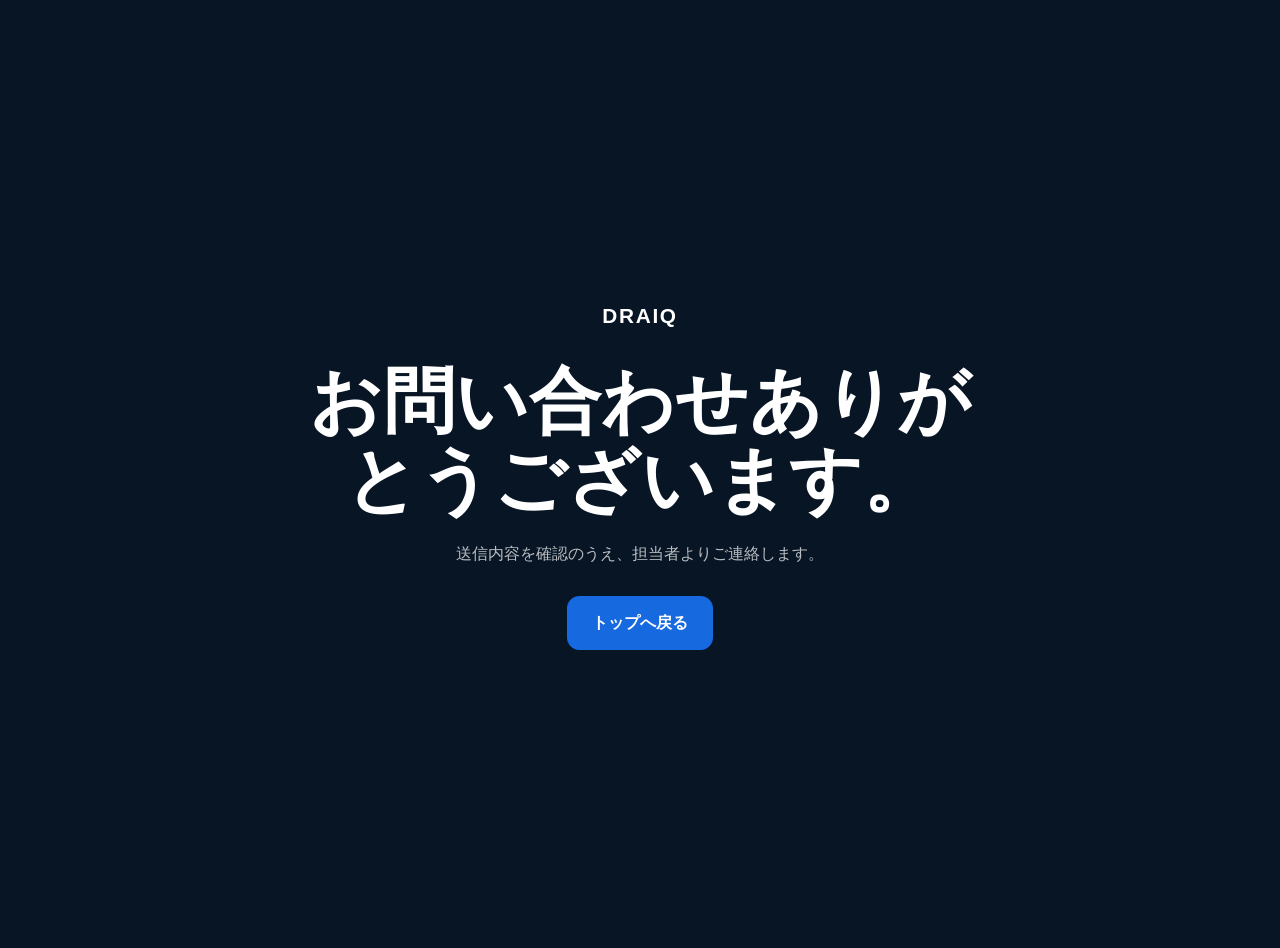
==== thanks.html @ 03949660 "Add thank-you page" ====
<!doctype html>
<html lang="ja">
<head>
  <meta charset="utf-8">
  <meta name="viewport" content="width=device-width, initial-scale=1">
  <title>お問い合わせありがとうございます｜DRAIQ</title>
  <link rel="stylesheet" href="css/style.css">
</head>
<body>
  <main style="min-height:100vh;display:grid;place-items:center;background:#071525;color:#fff;padding:24px;">
    <section style="max-width:720px;text-align:center;">
      <div class="brand" style="margin-bottom:28px;">DRAIQ</div>
      <h1 style="font-size:clamp(2.2rem,6vw,4.5rem);line-height:1.1;margin:0 0 20px;">お問い合わせありがとうございます。</h1>
      <p style="color:rgba(255,255,255,.72);margin-bottom:28px;">送信内容を確認のうえ、担当者よりご連絡します。</p>
      <a class="btn" href="/">トップへ戻る</a>
    </section>
  </main>
</body>
</html>
---- css/style.css ----
html{scroll-behavior:smooth;}body{margin:0;font-family:"Hiragino Sans","Yu Gothic","Meiryo",sans-serif;color:#172334;background:#ffffff;line-height:1.75;-webkit-font-smoothing:antialiased;}img{display:block;max-width:100%;}a{color:inherit;text-decoration:none;}button,input,textarea{font:inherit;}.shell{width:min(1180px,calc(100% - 48px));margin-inline:auto;}.narrow,.narrow-shell{width:min(980px,calc(100% - 48px));margin-inline:auto;}.site-header{position:fixed;top:0;left:0;right:0;z-index:30;background:rgba(7,21,37,.86);backdrop-filter:blur(14px);color:#fff;border-bottom:1px solid rgba(255,255,255,.08);}.header-inner{min-height:72px;display:flex;align-items:center;gap:28px;}.brand{font-weight:900;letter-spacing:.08em;font-size:1.3rem;}.desktop-nav{display:flex;align-items:center;gap:26px;margin-left:auto;font-size:.92rem;}.desktop-nav a{opacity:.85;}.desktop-nav a:hover{opacity:1;}.btn{display:inline-flex;align-items:center;justify-content:center;min-height:52px;padding:0 24px;border-radius:12px;background:#1769e0;color:#fff;font-weight:800;border:1px solid #1769e0;transition:transform .2s ease,background .2s ease;}.btn:hover{background:#0f58bf;transform:translateY(-1px);}.btn-small{min-height:42px;padding:0 18px;font-size:.88rem;}.btn-full{width:100%;}.menu-btn{display:none;margin-left:auto;background:transparent;border:0;color:#fff;font-weight:800;}.mobile-nav[hidden]{display:none!important;}.mobile-nav{padding:16px 24px 24px;display:grid;gap:14px;background:#0b1b2d;}.hero{position:relative;min-height:92vh;display:grid;align-items:end;color:#fff;overflow:hidden;}.hero-bg{position:absolute;inset:0;background:url("../images/hero.webp") center 45%/cover no-repeat;transform:scale(1.02);}.hero-overlay{position:absolute;inset:0;background:linear-gradient(90deg,rgba(5,16,29,.88) 0%,rgba(5,16,29,.60) 48%,rgba(5,16,29,.22) 76%,rgba(5,16,29,.08) 100%),linear-gradient(0deg,rgba(5,16,29,.78),rgba(5,16,29,.04) 55%);}.hero-grid{position:relative;z-index:2;padding-top:170px;padding-bottom:90px;display:grid;grid-template-columns:1.18fr .82fr;gap:56px;align-items:end;}.eyebrow{margin:0 0 18px;font-size:.78rem;font-weight:800;letter-spacing:.16em;color:#79b7ff;}.eyebrow.dark{color:#1769e0;}.hero h1{margin:0 0 22px;font-size:clamp(3.3rem,8vw,6.5rem);line-height:.94;letter-spacing:-.06em;}.hero-lead{max-width:720px;margin:0 0 30px;font-size:clamp(1.05rem,1.8vw,1.25rem);color:rgba(255,255,255,.9);}.hero-actions{display:flex;gap:22px;align-items:center;flex-wrap:wrap;}.text-link{font-weight:700;border-bottom:1px solid rgba(255,255,255,.55);padding-bottom:5px;}.hero-note{max-width:560px;justify-self:end;padding:30px 34px;border:1px solid rgba(255,255,255,.24);background:rgba(255,255,255,.10);backdrop-filter:blur(10px);border-radius:18px;}.hero-note span{display:block;font-size:.78rem;letter-spacing:.14em;opacity:.72;margin-bottom:14px;}.hero-note strong{font-size:clamp(1.5rem,2vw,1.9rem);line-height:1.42;}.section{padding:110px 0;}.split{display:grid;grid-template-columns:.9fr 1.1fr;gap:72px;align-items:center;}.split.reverse{grid-template-columns:1.1fr .9fr;}.copy h2,.section-heading h2,.contact-copy h2{margin:0 0 24px;font-size:clamp(2.3rem,4.4vw,4.6rem);line-height:1.12;letter-spacing:-.04em;}.copy p,.section-heading p,.contact-copy p{font-size:1.04rem;color:#536172;}.copy p+p,.section-heading p+p,.contact-copy p+p{margin-top:18px;}.highlight{color:#efbf2d;}.image-card{margin:0;overflow:hidden;border-radius:22px;box-shadow:0 24px 70px rgba(19,43,74,.14);}.image-card img{width:100%;min-height:480px;object-fit:cover;}.image-card.wide img{min-height:520px;}.section-dark{background:radial-gradient(circle at 50% 0%,rgba(23,105,224,.18),transparent 36%),#071525;color:#fff;}.section-dark .section-heading p{color:rgba(255,255,255,.68);}.section-heading{max-width:820px;margin-bottom:54px;}.section-heading.center{margin-inline:auto;text-align:center;}.wide-heading h2{max-width:980px;}.problem-layout{display:grid;grid-template-columns:1.18fr .82fr;gap:34px;align-items:stretch;}.night-shot{margin:0;position:relative;overflow:hidden;border-radius:22px;min-height:640px;box-shadow:0 24px 70px rgba(0,0,0,.28);}.night-shot img{width:100%;height:100%;object-fit:cover;}.problem-focus{padding:32px 34px;border-radius:22px;background:rgba(255,255,255,.08);border:1px solid rgba(255,255,255,.12);backdrop-filter:blur(6px);display:grid;align-content:start;}.focus-number{color:#71b1ff;font-weight:900;font-size:1.15rem;}.problem-focus h3{margin:10px 0;font-size:clamp(1.75rem,2.5vw,2.35rem);line-height:1.35;}.focus-line{width:64px;height:2px;background:rgba(255,255,255,.72);margin-bottom:18px;}.problem-focus p{margin:0 0 18px;color:rgba(255,255,255,.76);}.problem-focus ul{margin:0;padding:0;list-style:none;display:grid;gap:10px;}.problem-focus li{position:relative;padding-left:34px;color:rgba(255,255,255,.92);}.problem-focus li::before{content:"✓";position:absolute;left:0;top:0;width:22px;height:22px;border-radius:50%;display:inline-grid;place-items:center;font-size:.9rem;color:#71b1ff;border:1px solid rgba(113,177,255,.5);}.before-after{display:grid;gap:28px;}.workflow{padding:36px 36px 34px;border-radius:24px;border:1px solid #dfe6ee;}.workflow.old{background:#f8fafc;}.workflow.new{color:#fff;background:linear-gradient(135deg,#081827,#0f2a4a);border-color:#0b1b2d;}.workflow-label{display:inline-block;margin-bottom:26px;padding:8px 18px;border-radius:999px;font-size:1rem;font-weight:800;background:rgba(23,105,224,.10);color:#1769e0;}.workflow.new .workflow-label{background:rgba(255,255,255,.11);color:#9ccaff;}.steps{display:flex;gap:10px;align-items:center;flex-wrap:nowrap;justify-content:flex-start;overflow-x:auto;padding-bottom:4px;}.steps span,.steps i{flex:0 0 auto;}.steps span{padding:18px 24px;border-radius:16px;background:rgba(0,0,0,.03);font-weight:800;font-size:clamp(1.15rem,1.8vw,1.6rem);}.workflow.new .steps span{background:rgba(255,255,255,.10);}.steps i{font-style:normal;font-weight:900;font-size:1.6rem;color:#7a8696;}.workflow.new .steps i{color:rgba(255,255,255,.7);}.steps .accent{background:#1769e0!important;color:#fff;}.workflow p{margin:24px 0 0;font-size:1.04rem;color:#667486;text-align:center;}.workflow.new p{color:rgba(255,255,255,.72);}.feature-hero{display:grid;grid-template-columns:.65fr 1.35fr;gap:54px;align-items:center;margin-bottom:48px;}.dashboard-shot{margin:0;border-radius:22px;overflow:hidden;box-shadow:0 24px 70px rgba(19,43,74,.14);}.feature-list{display:grid;gap:18px;}.feature-row{display:grid;grid-template-columns:120px 280px 1fr;align-items:center;gap:26px;min-height:108px;padding:0 26px;border-radius:22px;border:1px solid #dfe6ee;background:#fff;box-shadow:0 18px 44px rgba(19,43,74,.06);}.feature-row span{color:#71b1ff;font-weight:900;font-size:1rem;letter-spacing:.06em;padding-right:22px;border-right:1px solid #dfe6ee;}.feature-row h3{margin:0;font-size:clamp(1.55rem,2.2vw,2rem);line-height:1.2;}.feature-row p{margin:0;color:#69788a;font-size:1.05rem;}.human-split .copy h2{font-size:clamp(2.4rem,5.1vw,5rem);}.section-soft{background:#f3f6f9;}.narrow-heading{max-width:900px;}.benefit-grid{display:grid;grid-template-columns:repeat(4,1fr);gap:16px;}.benefit{padding:30px;border-radius:18px;background:#fff;border:1px solid #e1e8ef;}.benefit-icon{width:64px;height:64px;display:grid;place-items:center;margin-bottom:22px;border-radius:50%;background:#eef5ff;font-size:1.8rem;}.benefit strong{display:block;font-size:1.6rem;margin-bottom:10px;line-height:1.3;}.benefit p{margin:0;color:#69788a;font-size:1.02rem;}.flow-list{display:grid;grid-template-columns:repeat(4,1fr);gap:0;border:1px solid #dce4ec;border-radius:20px;overflow:hidden;background:#fff;}.flow-list article{padding:34px 30px;border-right:1px solid #dce4ec;}.flow-list article:last-child{border-right:0;}.flow-list span{color:#1769e0;font-weight:900;font-size:1.15rem;}.flow-list h3{margin:14px 0 8px;font-size:1.9rem;}.flow-list p{margin:0;color:#69788a;font-size:1.02rem;}.faq-list details{border-top:1px solid #d7dfe7;padding:20px 0;}.faq-list details:last-child{border-bottom:1px solid #d7dfe7;}.faq-list summary{cursor:pointer;font-weight:800;font-size:1.05rem;}.faq-list p{color:#667486;}.contact{background:#fff;}.contact-grid{display:grid;grid-template-columns:.9fr 1.1fr;gap:70px;align-items:start;}.contact-note{margin-top:28px;padding:20px;border-left:3px solid #1769e0;background:#f5f8fc;color:#526172;}.contact-form{padding:34px;border-radius:22px;background:#0b1b2d;color:#fff;}.contact-form label{display:grid;gap:8px;margin-bottom:18px;font-weight:700;font-size:.92rem;}.contact-form input,.contact-form textarea{width:100%;box-sizing:border-box;border-radius:10px;border:1px solid rgba(255,255,255,.18);background:rgba(255,255,255,.08);color:#fff;padding:13px 14px;outline:none;}.contact-form input:focus,.contact-form textarea:focus{border-color:#6eb0ff;box-shadow:0 0 0 3px rgba(23,105,224,.18);}.contact-form textarea::placeholder{color:rgba(255,255,255,.46);}.hidden-field{position:absolute;left:-9999px;}.form-note{margin:12px 0 0;font-size:.82rem;color:rgba(255,255,255,.56);}.footer{padding:56px 0 28px;background:#071525;color:#fff;}.footer-inner{display:flex;justify-content:space-between;gap:30px;}.footer-brand{margin-bottom:10px;}.footer p{color:rgba(255,255,255,.56);}.footer-links{display:flex;gap:20px;flex-wrap:wrap;align-items:flex-start;}.copyright{margin-top:34px;padding-top:18px;border-top:1px solid rgba(255,255,255,.09);font-size:.8rem;color:rgba(255,255,255,.46);}.reveal{opacity:0;transform:translateY(24px);transition:opacity .7s ease,transform .7s ease;}.reveal.delay{transition-delay:.12s;}.reveal.visible{opacity:1;transform:translateY(0);}@media(max-width:1100px){.hero-grid,.split,.split.reverse,.problem-layout,.feature-hero,.contact-grid,.feature-row{grid-template-columns:1fr;}.hero-note{justify-self:start;}.feature-row{gap:12px;padding:24px;}.feature-row span{border-right:0;padding-right:0;}}@media(max-width:980px){.desktop-nav,.header-inner>.btn-small{display:none;}.menu-btn{display:block;}.hero-grid,.split,.split.reverse,.problem-layout,.feature-hero,.contact-grid{grid-template-columns:1fr;}.hero-grid{gap:26px;}.hero-note{max-width:520px;}.benefit-grid,.flow-list{grid-template-columns:repeat(2,1fr);}.flow-list article:nth-child(2){border-right:0;}.flow-list article:nth-child(-n+2){border-bottom:1px solid #dce4ec;}.feature-row{grid-template-columns:1fr;align-items:start;}.site-header{background:rgba(7,21,37,.96);}.mobile-nav{position:absolute;top:100%;left:0;right:0;padding:10px 20px 20px;box-shadow:0 16px 34px rgba(0,0,0,.18);}.mobile-nav a{display:block;padding:13px 8px;border-bottom:1px solid rgba(255,255,255,.09);font-weight:700;}.hero{min-height:auto;}.hero-grid{min-height:760px;align-content:end;padding-top:120px;padding-bottom:56px;}.hero-note{justify-self:stretch;max-width:none;width:auto;}.intro-split{gap:40px;}.problem-layout.single-emphasis{gap:22px;}.night-shot{min-height:460px;}.feature-hero{gap:34px;}.human-split{gap:34px;}.benefit-grid.icon-benefits{grid-template-columns:repeat(2,minmax(0,1fr));}}@media(max-width:640px){body{line-height:1.65;}.shell,.narrow,.narrow-shell{width:min(100% - 28px,1180px);}.site-header{position:sticky;}.header-inner{min-height:60px;}.brand{font-size:1.08rem;}.menu-btn{font-size:.82rem;letter-spacing:.08em;}.hero{min-height:0;}.hero-bg{background-position:64% center;transform:none;}.hero-overlay{background:linear-gradient(0deg,rgba(5,16,29,.96) 0%,rgba(5,16,29,.82) 42%,rgba(5,16,29,.38) 74%,rgba(5,16,29,.22) 100%);}.hero-grid{min-height:690px;padding-top:80px;padding-bottom:32px;gap:18px;}.eyebrow{font-size:.68rem;margin-bottom:12px;}.hero h1{font-size:clamp(2.65rem,14.5vw,4.15rem);line-height:.98;margin-bottom:18px;}.hero-lead{font-size:.96rem;line-height:1.75;margin-bottom:22px;}.hero-lead br,.copy p br,.problem-focus p br,.contact-copy p br{display:none;}.hero-actions{gap:12px;align-items:stretch;flex-direction:column;}.hero-actions .btn{min-height:50px;width:100%;box-sizing:border-box;}.text-link{display:inline-flex;align-items:center;justify-content:center;min-height:44px;border:1px solid rgba(255,255,255,.28);border-radius:10px;padding:0 14px;}.hero-note{padding:20px;border-radius:14px;}.hero-note span{font-size:.62rem;margin-bottom:9px;}.hero-note strong{font-size:1.15rem;line-height:1.5;}.section{padding:66px 0;}.section-heading{margin-bottom:32px;}.copy h2,.section-heading h2,.contact-copy h2{font-size:clamp(2rem,10vw,3rem);line-height:1.18;margin-bottom:18px;}.copy p,.section-heading p,.contact-copy p,.feature-row p,.benefit p,.flow-list p{font-size:.94rem;}.copy p+p,.section-heading p+p,.contact-copy p+p{margin-top:14px;}.intro-split{gap:30px;}.intro-split .image-card{order:2;}.image-card,.dashboard-shot,.night-shot{border-radius:16px;}.image-card img,.image-card.wide img{min-height:280px;}.wide-heading h2{font-size:clamp(2rem,9.5vw,2.85rem);}.problem-layout.single-emphasis{grid-template-columns:1fr;gap:18px;}.night-shot{min-height:360px;}.problem-focus{padding:22px 20px;border-radius:16px;}.problem-focus h3{font-size:1.5rem;}.problem-focus p{font-size:.92rem;}.problem-focus li{font-size:.9rem;}.before-after.stacked{gap:18px;}.workflow{padding:22px 18px;border-radius:16px;}.workflow-label{margin-bottom:16px;font-size:.85rem;padding:6px 13px;}.steps.steps-single-line{display:grid;grid-template-columns:1fr;gap:8px;overflow:visible;padding:0;}.steps.steps-single-line span{width:100%;box-sizing:border-box;text-align:center;font-size:1rem;padding:13px 12px;border-radius:10px;}.steps.steps-single-line i{transform:rotate(90deg);justify-self:center;line-height:1;height:18px;}.workflow p{text-align:left;font-size:.9rem;margin-top:18px;}.feature-hero{gap:26px;margin-bottom:28px;}.dashboard-shot img{aspect-ratio:4/3;object-fit:cover;}.feature-list{gap:12px;}.feature-row{min-height:auto;padding:20px 18px;border-radius:15px;gap:8px;}.feature-row span{font-size:.82rem;border:0;padding:0;}.feature-row h3{font-size:1.35rem;}.human-split{gap:28px;}.human-split .image-card{order:1;}.human-split .copy{order:2;}.human-split .copy h2{font-size:clamp(2.15rem,10vw,3.2rem);}.benefit-grid.icon-benefits{grid-template-columns:1fr;gap:12px;}.benefit{padding:22px 20px;border-radius:15px;}.benefit-icon{width:52px;height:52px;font-size:1.45rem;margin-bottom:14px;}.benefit strong{font-size:1.3rem;}.flow-list{grid-template-columns:1fr;border-radius:15px;}.flow-list article{padding:24px 20px;border-right:0;border-bottom:1px solid #dce4ec;}.flow-list article:last-child{border-bottom:0;}.flow-list h3{font-size:1.45rem;}.faq-list summary{font-size:1rem;}.faq-list details{padding:17px 0;}.contact-grid{gap:30px;}.contact-form{padding:22px 18px;border-radius:16px;}.contact-note{margin-top:20px;padding:16px;}.footer{padding-top:42px;}.footer-inner{flex-direction:column;}}
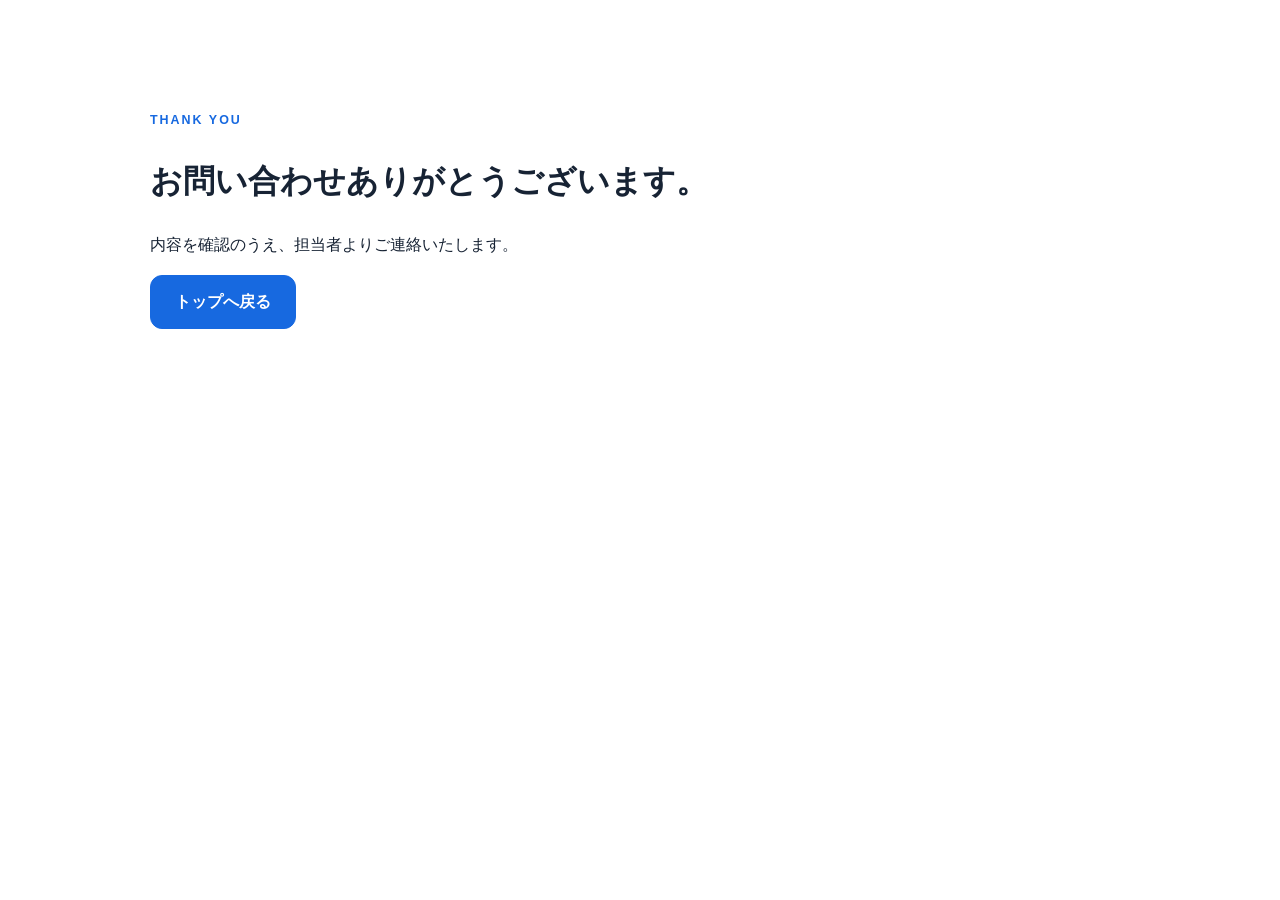
==== commit a40251c7: "Import DRAIQ site structure and responsive fixes" ====
--- a/thanks.html
+++ b/thanks.html
@@ -1,19 +1,2 @@
 <!doctype html>
-<html lang="ja">
-<head>
-  <meta charset="utf-8">
-  <meta name="viewport" content="width=device-width, initial-scale=1">
-  <title>お問い合わせありがとうございます｜DRAIQ</title>
-  <link rel="stylesheet" href="css/style.css">
-</head>
-<body>
-  <main style="min-height:100vh;display:grid;place-items:center;background:#071525;color:#fff;padding:24px;">
-    <section style="max-width:720px;text-align:center;">
-      <div class="brand" style="margin-bottom:28px;">DRAIQ</div>
-      <h1 style="font-size:clamp(2.2rem,6vw,4.5rem);line-height:1.1;margin:0 0 20px;">お問い合わせありがとうございます。</h1>
-      <p style="color:rgba(255,255,255,.72);margin-bottom:28px;">送信内容を確認のうえ、担当者よりご連絡します。</p>
-      <a class="btn" href="/">トップへ戻る</a>
-    </section>
-  </main>
-</body>
-</html>
+<html lang="ja"><head><meta charset="utf-8"><meta name="viewport" content="width=device-width,initial-scale=1"><title>お問い合わせありがとうございます｜DRAIQ</title><link rel="stylesheet" href="css/style.css"></head><body><main class="section"><div class="shell narrow"><p class="eyebrow dark">THANK YOU</p><h1>お問い合わせありがとうございます。</h1><p>内容を確認のうえ、担当者よりご連絡いたします。</p><p><a class="btn" href="/">トップへ戻る</a></p></div></main></body></html>
--- a/css/style.css
+++ b/css/style.css
@@ -1 +1,1000 @@
-html{scroll-behavior:smooth;}body{margin:0;font-family:"Hiragino Sans","Yu Gothic","Meiryo",sans-serif;color:#172334;background:#ffffff;line-height:1.75;-webkit-font-smoothing:antialiased;}img{display:block;max-width:100%;}a{color:inherit;text-decoration:none;}button,input,textarea{font:inherit;}.shell{width:min(1180px,calc(100% - 48px));margin-inline:auto;}.narrow,.narrow-shell{width:min(980px,calc(100% - 48px));margin-inline:auto;}.site-header{position:fixed;top:0;left:0;right:0;z-index:30;background:rgba(7,21,37,.86);backdrop-filter:blur(14px);color:#fff;border-bottom:1px solid rgba(255,255,255,.08);}.header-inner{min-height:72px;display:flex;align-items:center;gap:28px;}.brand{font-weight:900;letter-spacing:.08em;font-size:1.3rem;}.desktop-nav{display:flex;align-items:center;gap:26px;margin-left:auto;font-size:.92rem;}.desktop-nav a{opacity:.85;}.desktop-nav a:hover{opacity:1;}.btn{display:inline-flex;align-items:center;justify-content:center;min-height:52px;padding:0 24px;border-radius:12px;background:#1769e0;color:#fff;font-weight:800;border:1px solid #1769e0;transition:transform .2s ease,background .2s ease;}.btn:hover{background:#0f58bf;transform:translateY(-1px);}.btn-small{min-height:42px;padding:0 18px;font-size:.88rem;}.btn-full{width:100%;}.menu-btn{display:none;margin-left:auto;background:transparent;border:0;color:#fff;font-weight:800;}.mobile-nav[hidden]{display:none!important;}.mobile-nav{padding:16px 24px 24px;display:grid;gap:14px;background:#0b1b2d;}.hero{position:relative;min-height:92vh;display:grid;align-items:end;color:#fff;overflow:hidden;}.hero-bg{position:absolute;inset:0;background:url("../images/hero.webp") center 45%/cover no-repeat;transform:scale(1.02);}.hero-overlay{position:absolute;inset:0;background:linear-gradient(90deg,rgba(5,16,29,.88) 0%,rgba(5,16,29,.60) 48%,rgba(5,16,29,.22) 76%,rgba(5,16,29,.08) 100%),linear-gradient(0deg,rgba(5,16,29,.78),rgba(5,16,29,.04) 55%);}.hero-grid{position:relative;z-index:2;padding-top:170px;padding-bottom:90px;display:grid;grid-template-columns:1.18fr .82fr;gap:56px;align-items:end;}.eyebrow{margin:0 0 18px;font-size:.78rem;font-weight:800;letter-spacing:.16em;color:#79b7ff;}.eyebrow.dark{color:#1769e0;}.hero h1{margin:0 0 22px;font-size:clamp(3.3rem,8vw,6.5rem);line-height:.94;letter-spacing:-.06em;}.hero-lead{max-width:720px;margin:0 0 30px;font-size:clamp(1.05rem,1.8vw,1.25rem);color:rgba(255,255,255,.9);}.hero-actions{display:flex;gap:22px;align-items:center;flex-wrap:wrap;}.text-link{font-weight:700;border-bottom:1px solid rgba(255,255,255,.55);padding-bottom:5px;}.hero-note{max-width:560px;justify-self:end;padding:30px 34px;border:1px solid rgba(255,255,255,.24);background:rgba(255,255,255,.10);backdrop-filter:blur(10px);border-radius:18px;}.hero-note span{display:block;font-size:.78rem;letter-spacing:.14em;opacity:.72;margin-bottom:14px;}.hero-note strong{font-size:clamp(1.5rem,2vw,1.9rem);line-height:1.42;}.section{padding:110px 0;}.split{display:grid;grid-template-columns:.9fr 1.1fr;gap:72px;align-items:center;}.split.reverse{grid-template-columns:1.1fr .9fr;}.copy h2,.section-heading h2,.contact-copy h2{margin:0 0 24px;font-size:clamp(2.3rem,4.4vw,4.6rem);line-height:1.12;letter-spacing:-.04em;}.copy p,.section-heading p,.contact-copy p{font-size:1.04rem;color:#536172;}.copy p+p,.section-heading p+p,.contact-copy p+p{margin-top:18px;}.highlight{color:#efbf2d;}.image-card{margin:0;overflow:hidden;border-radius:22px;box-shadow:0 24px 70px rgba(19,43,74,.14);}.image-card img{width:100%;min-height:480px;object-fit:cover;}.image-card.wide img{min-height:520px;}.section-dark{background:radial-gradient(circle at 50% 0%,rgba(23,105,224,.18),transparent 36%),#071525;color:#fff;}.section-dark .section-heading p{color:rgba(255,255,255,.68);}.section-heading{max-width:820px;margin-bottom:54px;}.section-heading.center{margin-inline:auto;text-align:center;}.wide-heading h2{max-width:980px;}.problem-layout{display:grid;grid-template-columns:1.18fr .82fr;gap:34px;align-items:stretch;}.night-shot{margin:0;position:relative;overflow:hidden;border-radius:22px;min-height:640px;box-shadow:0 24px 70px rgba(0,0,0,.28);}.night-shot img{width:100%;height:100%;object-fit:cover;}.problem-focus{padding:32px 34px;border-radius:22px;background:rgba(255,255,255,.08);border:1px solid rgba(255,255,255,.12);backdrop-filter:blur(6px);display:grid;align-content:start;}.focus-number{color:#71b1ff;font-weight:900;font-size:1.15rem;}.problem-focus h3{margin:10px 0;font-size:clamp(1.75rem,2.5vw,2.35rem);line-height:1.35;}.focus-line{width:64px;height:2px;background:rgba(255,255,255,.72);margin-bottom:18px;}.problem-focus p{margin:0 0 18px;color:rgba(255,255,255,.76);}.problem-focus ul{margin:0;padding:0;list-style:none;display:grid;gap:10px;}.problem-focus li{position:relative;padding-left:34px;color:rgba(255,255,255,.92);}.problem-focus li::before{content:"✓";position:absolute;left:0;top:0;width:22px;height:22px;border-radius:50%;display:inline-grid;place-items:center;font-size:.9rem;color:#71b1ff;border:1px solid rgba(113,177,255,.5);}.before-after{display:grid;gap:28px;}.workflow{padding:36px 36px 34px;border-radius:24px;border:1px solid #dfe6ee;}.workflow.old{background:#f8fafc;}.workflow.new{color:#fff;background:linear-gradient(135deg,#081827,#0f2a4a);border-color:#0b1b2d;}.workflow-label{display:inline-block;margin-bottom:26px;padding:8px 18px;border-radius:999px;font-size:1rem;font-weight:800;background:rgba(23,105,224,.10);color:#1769e0;}.workflow.new .workflow-label{background:rgba(255,255,255,.11);color:#9ccaff;}.steps{display:flex;gap:10px;align-items:center;flex-wrap:nowrap;justify-content:flex-start;overflow-x:auto;padding-bottom:4px;}.steps span,.steps i{flex:0 0 auto;}.steps span{padding:18px 24px;border-radius:16px;background:rgba(0,0,0,.03);font-weight:800;font-size:clamp(1.15rem,1.8vw,1.6rem);}.workflow.new .steps span{background:rgba(255,255,255,.10);}.steps i{font-style:normal;font-weight:900;font-size:1.6rem;color:#7a8696;}.workflow.new .steps i{color:rgba(255,255,255,.7);}.steps .accent{background:#1769e0!important;color:#fff;}.workflow p{margin:24px 0 0;font-size:1.04rem;color:#667486;text-align:center;}.workflow.new p{color:rgba(255,255,255,.72);}.feature-hero{display:grid;grid-template-columns:.65fr 1.35fr;gap:54px;align-items:center;margin-bottom:48px;}.dashboard-shot{margin:0;border-radius:22px;overflow:hidden;box-shadow:0 24px 70px rgba(19,43,74,.14);}.feature-list{display:grid;gap:18px;}.feature-row{display:grid;grid-template-columns:120px 280px 1fr;align-items:center;gap:26px;min-height:108px;padding:0 26px;border-radius:22px;border:1px solid #dfe6ee;background:#fff;box-shadow:0 18px 44px rgba(19,43,74,.06);}.feature-row span{color:#71b1ff;font-weight:900;font-size:1rem;letter-spacing:.06em;padding-right:22px;border-right:1px solid #dfe6ee;}.feature-row h3{margin:0;font-size:clamp(1.55rem,2.2vw,2rem);line-height:1.2;}.feature-row p{margin:0;color:#69788a;font-size:1.05rem;}.human-split .copy h2{font-size:clamp(2.4rem,5.1vw,5rem);}.section-soft{background:#f3f6f9;}.narrow-heading{max-width:900px;}.benefit-grid{display:grid;grid-template-columns:repeat(4,1fr);gap:16px;}.benefit{padding:30px;border-radius:18px;background:#fff;border:1px solid #e1e8ef;}.benefit-icon{width:64px;height:64px;display:grid;place-items:center;margin-bottom:22px;border-radius:50%;background:#eef5ff;font-size:1.8rem;}.benefit strong{display:block;font-size:1.6rem;margin-bottom:10px;line-height:1.3;}.benefit p{margin:0;color:#69788a;font-size:1.02rem;}.flow-list{display:grid;grid-template-columns:repeat(4,1fr);gap:0;border:1px solid #dce4ec;border-radius:20px;overflow:hidden;background:#fff;}.flow-list article{padding:34px 30px;border-right:1px solid #dce4ec;}.flow-list article:last-child{border-right:0;}.flow-list span{color:#1769e0;font-weight:900;font-size:1.15rem;}.flow-list h3{margin:14px 0 8px;font-size:1.9rem;}.flow-list p{margin:0;color:#69788a;font-size:1.02rem;}.faq-list details{border-top:1px solid #d7dfe7;padding:20px 0;}.faq-list details:last-child{border-bottom:1px solid #d7dfe7;}.faq-list summary{cursor:pointer;font-weight:800;font-size:1.05rem;}.faq-list p{color:#667486;}.contact{background:#fff;}.contact-grid{display:grid;grid-template-columns:.9fr 1.1fr;gap:70px;align-items:start;}.contact-note{margin-top:28px;padding:20px;border-left:3px solid #1769e0;background:#f5f8fc;color:#526172;}.contact-form{padding:34px;border-radius:22px;background:#0b1b2d;color:#fff;}.contact-form label{display:grid;gap:8px;margin-bottom:18px;font-weight:700;font-size:.92rem;}.contact-form input,.contact-form textarea{width:100%;box-sizing:border-box;border-radius:10px;border:1px solid rgba(255,255,255,.18);background:rgba(255,255,255,.08);color:#fff;padding:13px 14px;outline:none;}.contact-form input:focus,.contact-form textarea:focus{border-color:#6eb0ff;box-shadow:0 0 0 3px rgba(23,105,224,.18);}.contact-form textarea::placeholder{color:rgba(255,255,255,.46);}.hidden-field{position:absolute;left:-9999px;}.form-note{margin:12px 0 0;font-size:.82rem;color:rgba(255,255,255,.56);}.footer{padding:56px 0 28px;background:#071525;color:#fff;}.footer-inner{display:flex;justify-content:space-between;gap:30px;}.footer-brand{margin-bottom:10px;}.footer p{color:rgba(255,255,255,.56);}.footer-links{display:flex;gap:20px;flex-wrap:wrap;align-items:flex-start;}.copyright{margin-top:34px;padding-top:18px;border-top:1px solid rgba(255,255,255,.09);font-size:.8rem;color:rgba(255,255,255,.46);}.reveal{opacity:0;transform:translateY(24px);transition:opacity .7s ease,transform .7s ease;}.reveal.delay{transition-delay:.12s;}.reveal.visible{opacity:1;transform:translateY(0);}@media(max-width:1100px){.hero-grid,.split,.split.reverse,.problem-layout,.feature-hero,.contact-grid,.feature-row{grid-template-columns:1fr;}.hero-note{justify-self:start;}.feature-row{gap:12px;padding:24px;}.feature-row span{border-right:0;padding-right:0;}}@media(max-width:980px){.desktop-nav,.header-inner>.btn-small{display:none;}.menu-btn{display:block;}.hero-grid,.split,.split.reverse,.problem-layout,.feature-hero,.contact-grid{grid-template-columns:1fr;}.hero-grid{gap:26px;}.hero-note{max-width:520px;}.benefit-grid,.flow-list{grid-template-columns:repeat(2,1fr);}.flow-list article:nth-child(2){border-right:0;}.flow-list article:nth-child(-n+2){border-bottom:1px solid #dce4ec;}.feature-row{grid-template-columns:1fr;align-items:start;}.site-header{background:rgba(7,21,37,.96);}.mobile-nav{position:absolute;top:100%;left:0;right:0;padding:10px 20px 20px;box-shadow:0 16px 34px rgba(0,0,0,.18);}.mobile-nav a{display:block;padding:13px 8px;border-bottom:1px solid rgba(255,255,255,.09);font-weight:700;}.hero{min-height:auto;}.hero-grid{min-height:760px;align-content:end;padding-top:120px;padding-bottom:56px;}.hero-note{justify-self:stretch;max-width:none;width:auto;}.intro-split{gap:40px;}.problem-layout.single-emphasis{gap:22px;}.night-shot{min-height:460px;}.feature-hero{gap:34px;}.human-split{gap:34px;}.benefit-grid.icon-benefits{grid-template-columns:repeat(2,minmax(0,1fr));}}@media(max-width:640px){body{line-height:1.65;}.shell,.narrow,.narrow-shell{width:min(100% - 28px,1180px);}.site-header{position:sticky;}.header-inner{min-height:60px;}.brand{font-size:1.08rem;}.menu-btn{font-size:.82rem;letter-spacing:.08em;}.hero{min-height:0;}.hero-bg{background-position:64% center;transform:none;}.hero-overlay{background:linear-gradient(0deg,rgba(5,16,29,.96) 0%,rgba(5,16,29,.82) 42%,rgba(5,16,29,.38) 74%,rgba(5,16,29,.22) 100%);}.hero-grid{min-height:690px;padding-top:80px;padding-bottom:32px;gap:18px;}.eyebrow{font-size:.68rem;margin-bottom:12px;}.hero h1{font-size:clamp(2.65rem,14.5vw,4.15rem);line-height:.98;margin-bottom:18px;}.hero-lead{font-size:.96rem;line-height:1.75;margin-bottom:22px;}.hero-lead br,.copy p br,.problem-focus p br,.contact-copy p br{display:none;}.hero-actions{gap:12px;align-items:stretch;flex-direction:column;}.hero-actions .btn{min-height:50px;width:100%;box-sizing:border-box;}.text-link{display:inline-flex;align-items:center;justify-content:center;min-height:44px;border:1px solid rgba(255,255,255,.28);border-radius:10px;padding:0 14px;}.hero-note{padding:20px;border-radius:14px;}.hero-note span{font-size:.62rem;margin-bottom:9px;}.hero-note strong{font-size:1.15rem;line-height:1.5;}.section{padding:66px 0;}.section-heading{margin-bottom:32px;}.copy h2,.section-heading h2,.contact-copy h2{font-size:clamp(2rem,10vw,3rem);line-height:1.18;margin-bottom:18px;}.copy p,.section-heading p,.contact-copy p,.feature-row p,.benefit p,.flow-list p{font-size:.94rem;}.copy p+p,.section-heading p+p,.contact-copy p+p{margin-top:14px;}.intro-split{gap:30px;}.intro-split .image-card{order:2;}.image-card,.dashboard-shot,.night-shot{border-radius:16px;}.image-card img,.image-card.wide img{min-height:280px;}.wide-heading h2{font-size:clamp(2rem,9.5vw,2.85rem);}.problem-layout.single-emphasis{grid-template-columns:1fr;gap:18px;}.night-shot{min-height:360px;}.problem-focus{padding:22px 20px;border-radius:16px;}.problem-focus h3{font-size:1.5rem;}.problem-focus p{font-size:.92rem;}.problem-focus li{font-size:.9rem;}.before-after.stacked{gap:18px;}.workflow{padding:22px 18px;border-radius:16px;}.workflow-label{margin-bottom:16px;font-size:.85rem;padding:6px 13px;}.steps.steps-single-line{display:grid;grid-template-columns:1fr;gap:8px;overflow:visible;padding:0;}.steps.steps-single-line span{width:100%;box-sizing:border-box;text-align:center;font-size:1rem;padding:13px 12px;border-radius:10px;}.steps.steps-single-line i{transform:rotate(90deg);justify-self:center;line-height:1;height:18px;}.workflow p{text-align:left;font-size:.9rem;margin-top:18px;}.feature-hero{gap:26px;margin-bottom:28px;}.dashboard-shot img{aspect-ratio:4/3;object-fit:cover;}.feature-list{gap:12px;}.feature-row{min-height:auto;padding:20px 18px;border-radius:15px;gap:8px;}.feature-row span{font-size:.82rem;border:0;padding:0;}.feature-row h3{font-size:1.35rem;}.human-split{gap:28px;}.human-split .image-card{order:1;}.human-split .copy{order:2;}.human-split .copy h2{font-size:clamp(2.15rem,10vw,3.2rem);}.benefit-grid.icon-benefits{grid-template-columns:1fr;gap:12px;}.benefit{padding:22px 20px;border-radius:15px;}.benefit-icon{width:52px;height:52px;font-size:1.45rem;margin-bottom:14px;}.benefit strong{font-size:1.3rem;}.flow-list{grid-template-columns:1fr;border-radius:15px;}.flow-list article{padding:24px 20px;border-right:0;border-bottom:1px solid #dce4ec;}.flow-list article:last-child{border-bottom:0;}.flow-list h3{font-size:1.45rem;}.faq-list summary{font-size:1rem;}.faq-list details{padding:17px 0;}.contact-grid{gap:30px;}.contact-form{padding:22px 18px;border-radius:16px;}.contact-note{margin-top:20px;padding:16px;}.footer{padding-top:42px;}.footer-inner{flex-direction:column;}}+html {
+  scroll-behavior: smooth;
+}
+body {
+  margin: 0;
+  font-family: "Hiragino Sans", "Yu Gothic", "Meiryo", sans-serif;
+  color: #172334;
+  background: #ffffff;
+  line-height: 1.75;
+  -webkit-font-smoothing: antialiased;
+}
+img {
+  display: block;
+  max-width: 100%;
+}
+a {
+  color: inherit;
+  text-decoration: none;
+}
+button,
+input,
+textarea {
+  font: inherit;
+}
+.shell {
+  width: min(1180px, calc(100% - 48px));
+  margin-inline: auto;
+}
+.narrow,
+.narrow-shell {
+  width: min(980px, calc(100% - 48px));
+  margin-inline: auto;
+}
+.site-header {
+  position: fixed;
+  top: 0;
+  left: 0;
+  right: 0;
+  z-index: 30;
+  background: rgba(7, 21, 37, 0.86);
+  backdrop-filter: blur(14px);
+  color: #fff;
+  border-bottom: 1px solid rgba(255,255,255,0.08);
+}
+.header-inner {
+  min-height: 72px;
+  display: flex;
+  align-items: center;
+  gap: 28px;
+}
+.brand {
+  font-weight: 900;
+  letter-spacing: 0.08em;
+  font-size: 1.3rem;
+}
+.desktop-nav {
+  display: flex;
+  align-items: center;
+  gap: 26px;
+  margin-left: auto;
+  font-size: 0.92rem;
+}
+.desktop-nav a {
+  opacity: 0.85;
+}
+.desktop-nav a:hover {
+  opacity: 1;
+}
+.btn {
+  display: inline-flex;
+  align-items: center;
+  justify-content: center;
+  min-height: 52px;
+  padding: 0 24px;
+  border-radius: 12px;
+  background: #1769e0;
+  color: #fff;
+  font-weight: 800;
+  border: 1px solid #1769e0;
+  transition: transform .2s ease, background .2s ease;
+}
+.btn:hover {
+  background: #0f58bf;
+  transform: translateY(-1px);
+}
+.btn-small {
+  min-height: 42px;
+  padding: 0 18px;
+  font-size: 0.88rem;
+}
+.btn-full {
+  width: 100%;
+}
+.menu-btn {
+  display: none;
+  margin-left: auto;
+  background: transparent;
+  border: 0;
+  color: #fff;
+  font-weight: 800;
+}
+.mobile-nav[hidden] {
+  display: none !important;
+}
+.mobile-nav {
+  padding: 16px 24px 24px;
+  display: grid;
+  gap: 14px;
+  background: #0b1b2d;
+}
+.hero {
+  position: relative;
+  min-height: 92vh;
+  display: grid;
+  align-items: end;
+  color: #fff;
+  overflow: hidden;
+}
+.hero-bg {
+  position: absolute;
+  inset: 0;
+  background: url("../images/hero.webp") center 45% / cover no-repeat;
+  transform: scale(1.02);
+}
+.hero-overlay {
+  position: absolute;
+  inset: 0;
+  background:
+    linear-gradient(90deg, rgba(5,16,29,.88) 0%, rgba(5,16,29,.60) 48%, rgba(5,16,29,.22) 76%, rgba(5,16,29,.08) 100%),
+    linear-gradient(0deg, rgba(5,16,29,.78), rgba(5,16,29,.04) 55%);
+}
+.hero-grid {
+  position: relative;
+  z-index: 2;
+  padding-top: 170px;
+  padding-bottom: 90px;
+  display: grid;
+  grid-template-columns: 1.18fr .82fr;
+  gap: 56px;
+  align-items: end;
+}
+.eyebrow {
+  margin: 0 0 18px;
+  font-size: .78rem;
+  font-weight: 800;
+  letter-spacing: .16em;
+  color: #79b7ff;
+}
+.eyebrow.dark {
+  color: #1769e0;
+}
+.hero h1 {
+  margin: 0 0 22px;
+  font-size: clamp(3.3rem, 8vw, 6.5rem);
+  line-height: .94;
+  letter-spacing: -0.06em;
+}
+.hero-lead {
+  max-width: 720px;
+  margin: 0 0 30px;
+  font-size: clamp(1.05rem, 1.8vw, 1.25rem);
+  color: rgba(255,255,255,.9);
+}
+.hero-actions {
+  display: flex;
+  gap: 22px;
+  align-items: center;
+  flex-wrap: wrap;
+}
+.text-link {
+  font-weight: 700;
+  border-bottom: 1px solid rgba(255,255,255,.55);
+  padding-bottom: 5px;
+}
+.hero-note {
+  max-width: 560px;
+  justify-self: end;
+  padding: 30px 34px;
+  border: 1px solid rgba(255,255,255,.24);
+  background: rgba(255,255,255,.10);
+  backdrop-filter: blur(10px);
+  border-radius: 18px;
+}
+.hero-note span {
+  display: block;
+  font-size: .78rem;
+  letter-spacing: .14em;
+  opacity: .72;
+  margin-bottom: 14px;
+}
+.hero-note strong {
+  font-size: clamp(1.5rem, 2vw, 1.9rem);
+  line-height: 1.42;
+}
+.hero-note strong .fixed-line {
+  display: block;
+}
+.intro .copy h2 {
+  line-height: 1.04;
+}
+.problem .section-heading h2 {
+  font-size: clamp(2.5rem, 4.3vw, 4.6rem);
+  line-height: 1.14;
+}
+.problem .section-heading p {
+  max-width: 980px;
+}
+.features .copy h2 {
+  line-height: 1.06;
+}
+.human .copy h2 {
+  line-height: 1.06;
+}
+.contact-copy h2 {
+  line-height: 1.08;
+}
+.section {
+  padding: 110px 0;
+}
+.split {
+  display: grid;
+  grid-template-columns: .9fr 1.1fr;
+  gap: 72px;
+  align-items: center;
+}
+.split.reverse {
+  grid-template-columns: 1.1fr .9fr;
+}
+.copy h2,
+.section-heading h2,
+.contact-copy h2 {
+  margin: 0 0 24px;
+  font-size: clamp(2.3rem, 4.4vw, 4.6rem);
+  line-height: 1.12;
+  letter-spacing: -0.04em;
+}
+.copy p,
+.section-heading p,
+.contact-copy p {
+  margin: 0;
+  font-size: 1.04rem;
+  color: #536172;
+}
+.copy p + p,
+.section-heading p + p,
+.contact-copy p + p {
+  margin-top: 18px;
+}
+.highlight {
+  color: #efbf2d;
+}
+.image-card {
+  margin: 0;
+  overflow: hidden;
+  border-radius: 22px;
+  box-shadow: 0 24px 70px rgba(19, 43, 74, 0.14);
+}
+.image-card img {
+  width: 100%;
+  min-height: 480px;
+  object-fit: cover;
+}
+.image-card.wide img {
+  min-height: 520px;
+}
+.section-dark {
+  background: radial-gradient(circle at 50% 0%, rgba(23,105,224,.18), transparent 36%), #071525;
+  color: #fff;
+}
+.section-dark .section-heading p {
+  color: rgba(255,255,255,.68);
+}
+.section-heading {
+  max-width: 820px;
+  margin-bottom: 54px;
+}
+.section-heading.center {
+  margin-inline: auto;
+  text-align: center;
+}
+.wide-heading h2 {
+  max-width: 980px;
+}
+.problem-layout {
+  display: grid;
+  grid-template-columns: 1.18fr .82fr;
+  gap: 34px;
+  align-items: stretch;
+}
+.night-shot {
+  margin: 0;
+  position: relative;
+  overflow: hidden;
+  border-radius: 22px;
+  min-height: 640px;
+  box-shadow: 0 24px 70px rgba(0,0,0,.28);
+}
+.night-shot img {
+  width: 100%;
+  height: 100%;
+  object-fit: cover;
+}
+.problem-focus {
+  padding: 32px 34px;
+  border-radius: 22px;
+  background: rgba(255,255,255,.08);
+  border: 1px solid rgba(255,255,255,.12);
+  backdrop-filter: blur(6px);
+  display: grid;
+  align-content: start;
+}
+.focus-number {
+  color: #71b1ff;
+  font-weight: 900;
+  font-size: 1.15rem;
+}
+.problem-focus h3 {
+  margin: 10px 0 10px;
+  font-size: clamp(1.75rem, 2.5vw, 2.35rem);
+  line-height: 1.35;
+}
+.focus-line {
+  width: 64px;
+  height: 2px;
+  background: rgba(255,255,255,.72);
+  margin-bottom: 18px;
+}
+.problem-focus p {
+  margin: 0 0 18px;
+  color: rgba(255,255,255,.76);
+}
+.problem-focus ul {
+  margin: 0;
+  padding: 0;
+  list-style: none;
+  display: grid;
+  gap: 10px;
+}
+.problem-focus li {
+  position: relative;
+  padding-left: 34px;
+  color: rgba(255,255,255,.92);
+}
+.problem-focus li::before {
+  content: "✓";
+  position: absolute;
+  left: 0;
+  top: 0;
+  width: 22px;
+  height: 22px;
+  border-radius: 50%;
+  display: inline-grid;
+  place-items: center;
+  font-size: .9rem;
+  color: #71b1ff;
+  border: 1px solid rgba(113,177,255,.5);
+}
+.before-after {
+  display: grid;
+  gap: 28px;
+}
+.workflow {
+  padding: 36px 36px 34px;
+  border-radius: 24px;
+  border: 1px solid #dfe6ee;
+}
+.workflow.old {
+  background: #f8fafc;
+}
+.workflow.new {
+  color: #fff;
+  background: linear-gradient(135deg, #081827, #0f2a4a);
+  border-color: #0b1b2d;
+}
+.workflow-label {
+  display: inline-block;
+  margin-bottom: 26px;
+  padding: 8px 18px;
+  border-radius: 999px;
+  font-size: 1rem;
+  font-weight: 800;
+  background: rgba(23,105,224,.10);
+  color: #1769e0;
+}
+.workflow.new .workflow-label {
+  background: rgba(255,255,255,.11);
+  color: #9ccaff;
+}
+.steps {
+  display: flex;
+  gap: 10px;
+  align-items: center;
+  flex-wrap: nowrap;
+  justify-content: flex-start;
+  overflow-x: auto;
+  padding-bottom: 4px;
+}
+.steps span,
+.steps i {
+  flex: 0 0 auto;
+}
+.steps span {
+  padding: 18px 24px;
+  border-radius: 16px;
+  background: rgba(0,0,0,.03);
+  font-weight: 800;
+  font-size: clamp(1.15rem, 1.8vw, 1.6rem);
+}
+.workflow.new .steps span {
+  background: rgba(255,255,255,.10);
+}
+.steps i {
+  font-style: normal;
+  font-weight: 900;
+  font-size: 1.6rem;
+  color: #7a8696;
+}
+.workflow.new .steps i {
+  color: rgba(255,255,255,.7);
+}
+.steps .accent {
+  background: #1769e0 !important;
+  color: #fff;
+}
+.workflow p {
+  margin: 24px 0 0;
+  font-size: 1.04rem;
+  color: #667486;
+  text-align: center;
+}
+.workflow.new p {
+  color: rgba(255,255,255,.72);
+}
+.feature-hero {
+  display: grid;
+  grid-template-columns: .65fr 1.35fr;
+  gap: 54px;
+  align-items: center;
+  margin-bottom: 48px;
+}
+.dashboard-shot {
+  margin: 0;
+  border-radius: 22px;
+  overflow: hidden;
+  box-shadow: 0 24px 70px rgba(19, 43, 74, 0.14);
+}
+.feature-list {
+  display: grid;
+  gap: 18px;
+}
+.feature-row {
+  display: grid;
+  grid-template-columns: 120px 280px 1fr;
+  align-items: center;
+  gap: 26px;
+  min-height: 108px;
+  padding: 0 26px;
+  border-radius: 22px;
+  border: 1px solid #dfe6ee;
+  background: #fff;
+  box-shadow: 0 18px 44px rgba(19,43,74,.06);
+}
+.feature-row span {
+  color: #71b1ff;
+  font-weight: 900;
+  font-size: 1rem;
+  letter-spacing: .06em;
+  padding-right: 22px;
+  border-right: 1px solid #dfe6ee;
+}
+.feature-row h3 {
+  margin: 0;
+  font-size: clamp(1.55rem, 2.2vw, 2rem);
+  line-height: 1.2;
+}
+.feature-row p {
+  margin: 0;
+  color: #69788a;
+  font-size: 1.05rem;
+}
+.human-split .copy h2 {
+  font-size: clamp(2.4rem, 5.1vw, 5rem);
+}
+.section-soft {
+  background: #f3f6f9;
+}
+.narrow-heading {
+  max-width: 900px;
+}
+.benefit-grid {
+  display: grid;
+  grid-template-columns: repeat(4, 1fr);
+  gap: 16px;
+}
+.benefit {
+  padding: 30px;
+  border-radius: 18px;
+  background: #fff;
+  border: 1px solid #e1e8ef;
+}
+.benefit-icon {
+  width: 64px;
+  height: 64px;
+  display: grid;
+  place-items: center;
+  margin-bottom: 22px;
+  border-radius: 50%;
+  background: #eef5ff;
+  font-size: 1.8rem;
+}
+.benefit strong {
+  display: block;
+  font-size: 1.6rem;
+  margin-bottom: 10px;
+  line-height: 1.3;
+}
+.benefit p {
+  margin: 0;
+  color: #69788a;
+  font-size: 1.02rem;
+}
+.flow-list {
+  display: grid;
+  grid-template-columns: repeat(4, 1fr);
+  gap: 0;
+  border: 1px solid #dce4ec;
+  border-radius: 20px;
+  overflow: hidden;
+  background: #fff;
+}
+.flow-list article {
+  padding: 34px 30px;
+  border-right: 1px solid #dce4ec;
+}
+.flow-list article:last-child {
+  border-right: 0;
+}
+.flow-list span {
+  color: #1769e0;
+  font-weight: 900;
+  font-size: 1.15rem;
+}
+.flow-list h3 {
+  margin: 14px 0 8px;
+  font-size: 1.9rem;
+}
+.flow-list p {
+  margin: 0;
+  color: #69788a;
+  font-size: 1.02rem;
+}
+.faq-list details {
+  border-top: 1px solid #d7dfe7;
+  padding: 20px 0;
+}
+.faq-list details:last-child {
+  border-bottom: 1px solid #d7dfe7;
+}
+.faq-list summary {
+  cursor: pointer;
+  font-weight: 800;
+  font-size: 1.05rem;
+}
+.faq-list p {
+  color: #667486;
+}
+.contact {
+  background: #fff;
+}
+.contact-grid {
+  display: grid;
+  grid-template-columns: .9fr 1.1fr;
+  gap: 70px;
+  align-items: start;
+}
+.contact-note {
+  margin-top: 28px;
+  padding: 20px;
+  border-left: 3px solid #1769e0;
+  background: #f5f8fc;
+  color: #526172;
+}
+.contact-form {
+  padding: 34px;
+  border-radius: 22px;
+  background: #0b1b2d;
+  color: #fff;
+}
+.contact-form label {
+  display: grid;
+  gap: 8px;
+  margin-bottom: 18px;
+  font-weight: 700;
+  font-size: .92rem;
+}
+.contact-form input,
+.contact-form textarea {
+  width: 100%;
+  box-sizing: border-box;
+  border-radius: 10px;
+  border: 1px solid rgba(255,255,255,.18);
+  background: rgba(255,255,255,.08);
+  color: #fff;
+  padding: 13px 14px;
+  outline: none;
+}
+.contact-form input:focus,
+.contact-form textarea:focus {
+  border-color: #6eb0ff;
+  box-shadow: 0 0 0 3px rgba(23,105,224,.18);
+}
+.contact-form textarea::placeholder {
+  color: rgba(255,255,255,.46);
+}
+.hidden-field {
+  position: absolute;
+  left: -9999px;
+}
+.form-note {
+  margin: 12px 0 0;
+  font-size: .82rem;
+  color: rgba(255,255,255,.56);
+}
+.footer {
+  padding: 56px 0 28px;
+  background: #071525;
+  color: #fff;
+}
+.footer-inner {
+  display: flex;
+  justify-content: space-between;
+  gap: 30px;
+}
+.footer-brand {
+  margin-bottom: 10px;
+}
+.footer p {
+  color: rgba(255,255,255,.56);
+}
+.footer-links {
+  display: flex;
+  gap: 20px;
+  flex-wrap: wrap;
+  align-items: flex-start;
+}
+.copyright {
+  margin-top: 34px;
+  padding-top: 18px;
+  border-top: 1px solid rgba(255,255,255,.09);
+  font-size: .8rem;
+  color: rgba(255,255,255,.46);
+}
+.reveal {
+  opacity: 0;
+  transform: translateY(24px);
+  transition: opacity .7s ease, transform .7s ease;
+}
+.reveal.delay {
+  transition-delay: .12s;
+}
+.reveal.visible {
+  opacity: 1;
+  transform: translateY(0);
+}
+
+@media (max-width: 1100px) {
+  .hero-grid,
+  .split,
+  .split.reverse,
+  .problem-layout,
+  .feature-hero,
+  .contact-grid,
+  .feature-row {
+    grid-template-columns: 1fr;
+  }
+  .hero-note {
+    justify-self: start;
+  }
+  .feature-row {
+    gap: 12px;
+    padding: 24px;
+  }
+  .feature-row span {
+    border-right: 0;
+    padding-right: 0;
+  }
+}
+
+@media (max-width: 980px) {
+  .desktop-nav,
+  .header-inner > .btn-small {
+    display: none;
+  }
+  .menu-btn {
+    display: block;
+  }
+  .hero-grid,
+  .split,
+  .split.reverse,
+  .problem-layout,
+  .feature-hero,
+  .contact-grid {
+    grid-template-columns: 1fr;
+  }
+  .hero-grid {
+    gap: 26px;
+  }
+  .hero-note {
+    max-width: 520px;
+  }
+  .steps.steps-single-line {
+    display: grid;
+    grid-template-columns: 1fr;
+    gap: 8px;
+    overflow: visible;
+    padding: 0;
+  }
+  .steps.steps-single-line span {
+    width: 100%;
+    box-sizing: border-box;
+    text-align: center;
+    font-size: 1.04rem;
+    padding: 14px 16px;
+    border-radius: 12px;
+  }
+  .steps.steps-single-line i {
+    transform: rotate(90deg);
+    justify-self: center;
+    line-height: 1;
+    height: 18px;
+    font-size: 1.1rem;
+  }
+  .workflow p {
+    text-align: left;
+  }
+  .benefit-grid,
+  .flow-list {
+    grid-template-columns: repeat(2, 1fr);
+  }
+  .flow-list article:nth-child(2) {
+    border-right: 0;
+  }
+  .flow-list article:nth-child(-n+2) {
+    border-bottom: 1px solid #dce4ec;
+  }
+  .feature-row {
+    grid-template-columns: 1fr;
+    align-items: start;
+  }
+}
+
+@media (max-width: 640px) {
+  .shell,
+  .narrow,
+  .narrow-shell {
+    width: min(100% - 28px, 1180px);
+  }
+  .header-inner {
+    min-height: 64px;
+  }
+  .hero {
+    min-height: 90svh;
+  }
+  .hero-bg {
+    background-position: 62% center;
+  }
+  .hero-overlay {
+    background: linear-gradient(0deg, rgba(5,16,29,.92) 0%, rgba(5,16,29,.62) 58%, rgba(5,16,29,.20) 100%);
+  }
+  .hero-grid {
+    padding-top: 132px;
+    padding-bottom: 48px;
+  }
+  .hero h1 {
+    font-size: clamp(2.9rem, 15vw, 4.6rem);
+  }
+  .hero-lead br,
+  .copy p br,
+  .problem-focus p br,
+  .contact-copy p br {
+    display: none;
+  }
+  .hero-actions {
+    align-items: stretch;
+    flex-direction: column;
+  }
+  .hero-actions .btn {
+    width: 100%;
+    box-sizing: border-box;
+  }
+  .section {
+    padding: 78px 0;
+  }
+  .copy h2,
+  .section-heading h2,
+  .contact-copy h2 {
+    font-size: clamp(2rem, 9vw, 3rem);
+  }
+  .image-card img,
+  .image-card.wide img {
+    min-height: 320px;
+  }
+  .night-shot {
+    min-height: 420px;
+  }
+  .workflow,
+  .problem-focus,
+  .benefit,
+  .contact-form {
+    padding: 24px;
+  }
+  .steps span {
+    font-size: 1rem;
+    padding: 14px 16px;
+  }
+  .steps i {
+    font-size: 1.1rem;
+  }
+  .benefit-grid,
+  .flow-list {
+    grid-template-columns: 1fr;
+  }
+  .flow-list article {
+    border-right: 0;
+    border-bottom: 1px solid #dce4ec;
+  }
+  .flow-list article:last-child {
+    border-bottom: 0;
+  }
+  .footer-inner {
+    flex-direction: column;
+  }
+}
+
+
+/* ===== Responsive refinement: one ZIP, optimized for desktop + mobile ===== */
+@media (max-width: 980px) {
+  .site-header { background: rgba(7,21,37,.96); }
+  .mobile-nav {
+    position: absolute;
+    top: 100%; left: 0; right: 0;
+    padding: 10px 20px 20px;
+    box-shadow: 0 16px 34px rgba(0,0,0,.18);
+  }
+  .mobile-nav a {
+    display: block;
+    padding: 13px 8px;
+    border-bottom: 1px solid rgba(255,255,255,.09);
+    font-weight: 700;
+  }
+  .hero { min-height: auto; }
+  .hero-grid {
+    min-height: 760px;
+    align-content: end;
+    padding-top: 120px;
+    padding-bottom: 56px;
+  }
+  .hero-note {
+    justify-self: stretch;
+    max-width: none;
+    width: auto;
+  }
+  .intro-split { gap: 40px; }
+  .problem-layout.single-emphasis { gap: 22px; }
+  .night-shot { min-height: 460px; }
+  .feature-hero { gap: 34px; }
+  .human-split { gap: 34px; }
+  .benefit-grid.icon-benefits { grid-template-columns: repeat(2, minmax(0,1fr)); }
+}
+
+@media (max-width: 640px) {
+  body { line-height: 1.65; }
+  .shell, .narrow, .narrow-shell { width: min(100% - 28px, 1180px); }
+  .site-header { position: sticky; }
+  .header-inner { min-height: 60px; }
+  .brand { font-size: 1.08rem; }
+  .menu-btn { font-size: .82rem; letter-spacing: .08em; }
+
+  .hero { min-height: 0; }
+  .hero-bg { background-position: 64% center; transform: none; }
+  .hero-overlay {
+    background:
+      linear-gradient(0deg, rgba(5,16,29,.96) 0%, rgba(5,16,29,.82) 42%, rgba(5,16,29,.38) 74%, rgba(5,16,29,.22) 100%);
+  }
+  .hero-grid {
+    min-height: 690px;
+    padding-top: 80px;
+    padding-bottom: 32px;
+    gap: 18px;
+  }
+  .eyebrow { font-size: .68rem; margin-bottom: 12px; }
+  .hero h1 {
+    font-size: clamp(2.65rem, 14.5vw, 4.15rem);
+    line-height: .98;
+    margin-bottom: 18px;
+  }
+  .hero-lead {
+    font-size: .96rem;
+    line-height: 1.75;
+    margin-bottom: 22px;
+  }
+  .hero-actions { gap: 12px; }
+  .hero-actions .btn { min-height: 50px; }
+  .text-link {
+    display: inline-flex;
+    align-items: center;
+    justify-content: center;
+    min-height: 44px;
+    border: 1px solid rgba(255,255,255,.28);
+    border-radius: 10px;
+    padding: 0 14px;
+  }
+  .hero-note {
+    padding: 20px 20px;
+    border-radius: 14px;
+  }
+  .hero-note span { font-size: .62rem; margin-bottom: 9px; }
+  .hero-note strong { font-size: 1.05rem; line-height: 1.5; }
+
+  .section { padding: 66px 0; }
+  .section-heading { margin-bottom: 32px; }
+  .copy h2, .section-heading h2, .contact-copy h2 {
+    font-size: clamp(1.84rem, 9.1vw, 2.85rem);
+    line-height: 1.14;
+    margin-bottom: 18px;
+  }
+  .copy p, .section-heading p, .contact-copy p,
+  .feature-row p, .benefit p, .flow-list p { font-size: .94rem; }
+  .copy p + p, .section-heading p + p, .contact-copy p + p { margin-top: 14px; }
+
+  .intro-split { gap: 30px; }
+  .intro-split .image-card { order: 2; }
+  .image-card, .dashboard-shot, .night-shot { border-radius: 16px; }
+  .image-card img, .image-card.wide img { min-height: 280px; }
+
+  .wide-heading h2 { font-size: clamp(1.7rem, 8vw, 2.45rem); line-height: 1.18; }
+  .problem-layout.single-emphasis { grid-template-columns: 1fr; gap: 18px; }
+  .night-shot { min-height: 360px; }
+  .problem-focus { padding: 22px 20px; border-radius: 16px; }
+  .problem-focus h3 { font-size: 1.5rem; }
+  .problem-focus p { font-size: .92rem; }
+  .problem-focus li { font-size: .9rem; }
+
+  /* Before / After */
+  .before-after.stacked { gap: 18px; }
+  .workflow { padding: 22px 18px; border-radius: 16px; }
+  .workflow-label { margin-bottom: 16px; font-size: .85rem; padding: 6px 13px; }
+  .workflow p { text-align: left; font-size: .9rem; margin-top: 18px; }
+
+  .feature-hero { gap: 26px; margin-bottom: 28px; }
+  .dashboard-shot img { aspect-ratio: 4/3; object-fit: cover; }
+  .feature-list { gap: 12px; }
+  .feature-row {
+    min-height: auto;
+    padding: 20px 18px;
+    border-radius: 15px;
+    gap: 8px;
+  }
+  .feature-row span {
+    font-size: .82rem;
+    border: 0;
+    padding: 0;
+  }
+  .feature-row h3 { font-size: 1.35rem; }
+
+  .intro .copy p:first-of-type,
+  .human .copy p:first-of-type,
+  .contact-copy p:first-of-type {
+    line-height: 1.75;
+  }
+
+  .intro .copy p + p,
+  .human .copy p + p,
+  .contact-copy p + p {
+    margin-top: 10px;
+  }
+
+  .human-split { gap: 28px; }
+  .human-split .image-card { order: 1; }
+  .human-split .copy { order: 2; }
+  .human-split .copy h2 { font-size: clamp(1.82rem, 8.9vw, 2.8rem); line-height: 1.12; }
+
+  .benefit-grid.icon-benefits { grid-template-columns: 1fr; gap: 12px; }
+  .benefit { padding: 22px 20px; border-radius: 15px; }
+  .benefit-icon { width: 52px; height: 52px; font-size: 1.45rem; margin-bottom: 14px; }
+  .benefit strong { font-size: 1.3rem; }
+
+  .flow-list { grid-template-columns: 1fr; border-radius: 15px; }
+  .flow-list article { padding: 24px 20px; border-right: 0; border-bottom: 1px solid #dce4ec; }
+  .flow-list article:last-child { border-bottom: 0; }
+  .flow-list h3 { font-size: 1.45rem; }
+
+  .faq-list summary { font-size: 1rem; }
+  .faq-list details { padding: 17px 0; }
+
+  .contact-grid { gap: 30px; }
+  .contact-form { padding: 22px 18px; border-radius: 16px; }
+  .contact-note { margin-top: 20px; padding: 16px; }
+  .footer { padding-top: 42px; }
+}
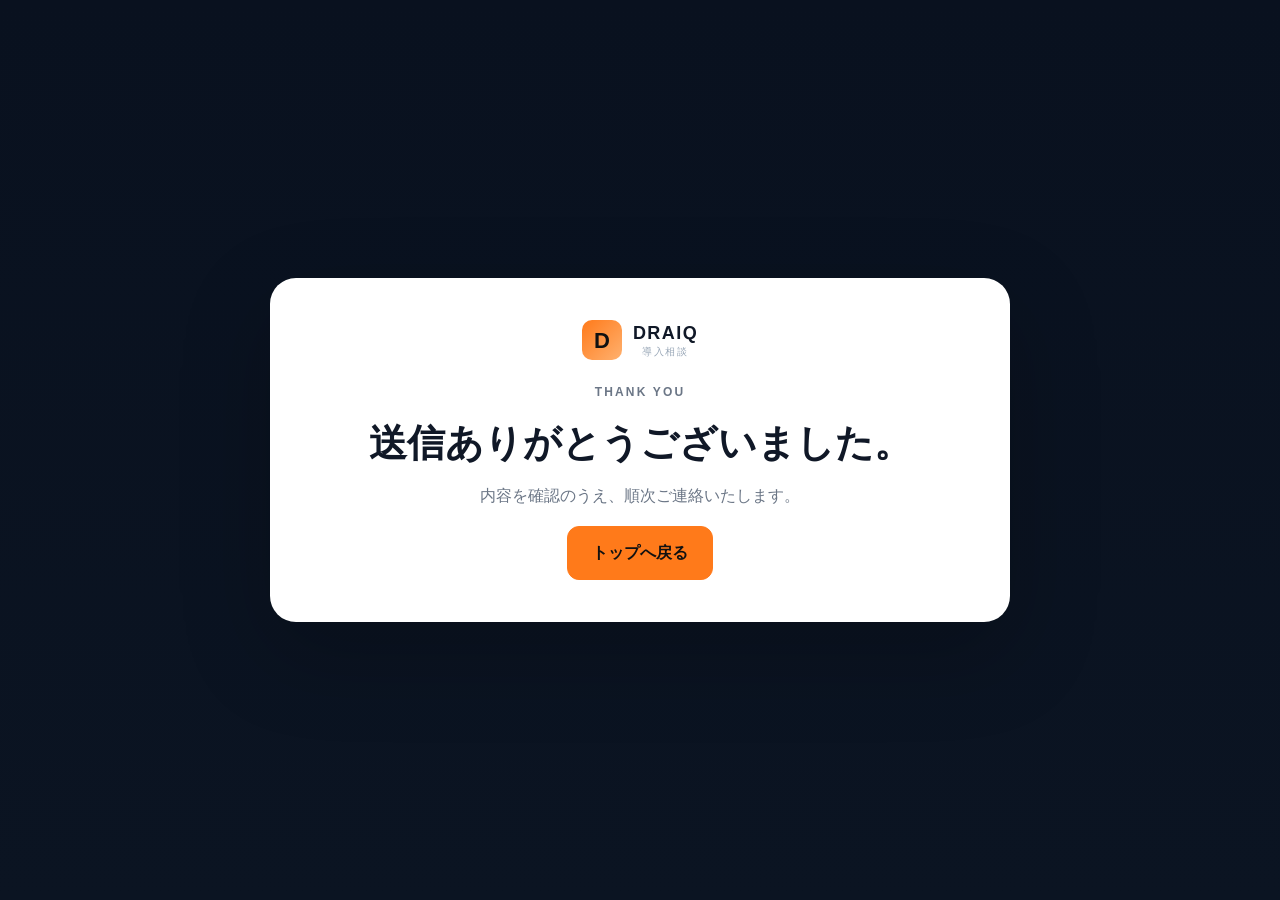
==== commit 2dc59a49: "Update DRAIQ thank-you page" ====
--- a/thanks.html
+++ b/thanks.html
@@ -1,2 +1,24 @@
 <!doctype html>
-<html lang="ja"><head><meta charset="utf-8"><meta name="viewport" content="width=device-width,initial-scale=1"><title>お問い合わせありがとうございます｜DRAIQ</title><link rel="stylesheet" href="css/style.css"></head><body><main class="section"><div class="shell narrow"><p class="eyebrow dark">THANK YOU</p><h1>お問い合わせありがとうございます。</h1><p>内容を確認のうえ、担当者よりご連絡いたします。</p><p><a class="btn" href="/">トップへ戻る</a></p></div></main></body></html>+<html lang="ja">
+<head>
+  <meta charset="utf-8">
+  <meta name="viewport" content="width=device-width, initial-scale=1">
+  <title>送信ありがとうございました｜DRAIQ導入相談</title>
+  <meta name="robots" content="noindex">
+  <link rel="stylesheet" href="/css/style.css">
+</head>
+<body class="thanks-page">
+  <main class="thanks-wrap">
+    <div class="thanks-card">
+      <div class="brand thanks-brand">
+        <span class="brand-mark">D</span>
+        <span class="brand-copy"><strong>DRAIQ</strong><small>導入相談</small></span>
+      </div>
+      <p class="eyebrow">THANK YOU</p>
+      <h1>送信ありがとうございました。</h1>
+      <p>内容を確認のうえ、順次ご連絡いたします。</p>
+      <a class="btn" href="/">トップへ戻る</a>
+    </div>
+  </main>
+</body>
+</html>
--- a/css/style.css
+++ b/css/style.css
@@ -1,1000 +1,196 @@
-html {
-  scroll-behavior: smooth;
+:root{
+  --bg:#08101d;
+  --bg2:#0d1727;
+  --panel:#111d2f;
+  --text:#f5f7fb;
+  --muted:#98a6b9;
+  --line:rgba(255,255,255,.09);
+  --orange:#ff7a1a;
+  --orange2:#ff9b54;
+  --paper:#f5f7fa;
+  --ink:#101827;
+  --max:1180px;
+  --radius:20px;
 }
-body {
-  margin: 0;
-  font-family: "Hiragino Sans", "Yu Gothic", "Meiryo", sans-serif;
-  color: #172334;
-  background: #ffffff;
-  line-height: 1.75;
-  -webkit-font-smoothing: antialiased;
-}
-img {
-  display: block;
-  max-width: 100%;
-}
-a {
-  color: inherit;
-  text-decoration: none;
-}
-button,
-input,
-textarea {
-  font: inherit;
-}
-.shell {
-  width: min(1180px, calc(100% - 48px));
-  margin-inline: auto;
-}
-.narrow,
-.narrow-shell {
-  width: min(980px, calc(100% - 48px));
-  margin-inline: auto;
-}
-.site-header {
-  position: fixed;
-  top: 0;
-  left: 0;
-  right: 0;
-  z-index: 30;
-  background: rgba(7, 21, 37, 0.86);
-  backdrop-filter: blur(14px);
-  color: #fff;
-  border-bottom: 1px solid rgba(255,255,255,0.08);
-}
-.header-inner {
-  min-height: 72px;
-  display: flex;
-  align-items: center;
-  gap: 28px;
-}
-.brand {
-  font-weight: 900;
-  letter-spacing: 0.08em;
-  font-size: 1.3rem;
-}
-.desktop-nav {
-  display: flex;
-  align-items: center;
-  gap: 26px;
-  margin-left: auto;
-  font-size: 0.92rem;
-}
-.desktop-nav a {
-  opacity: 0.85;
-}
-.desktop-nav a:hover {
-  opacity: 1;
-}
-.btn {
-  display: inline-flex;
-  align-items: center;
-  justify-content: center;
-  min-height: 52px;
-  padding: 0 24px;
-  border-radius: 12px;
-  background: #1769e0;
-  color: #fff;
-  font-weight: 800;
-  border: 1px solid #1769e0;
-  transition: transform .2s ease, background .2s ease;
-}
-.btn:hover {
-  background: #0f58bf;
-  transform: translateY(-1px);
-}
-.btn-small {
-  min-height: 42px;
-  padding: 0 18px;
-  font-size: 0.88rem;
-}
-.btn-full {
-  width: 100%;
-}
-.menu-btn {
-  display: none;
-  margin-left: auto;
-  background: transparent;
-  border: 0;
-  color: #fff;
-  font-weight: 800;
-}
-.mobile-nav[hidden] {
-  display: none !important;
-}
-.mobile-nav {
-  padding: 16px 24px 24px;
-  display: grid;
-  gap: 14px;
-  background: #0b1b2d;
-}
-.hero {
-  position: relative;
-  min-height: 92vh;
-  display: grid;
-  align-items: end;
-  color: #fff;
-  overflow: hidden;
-}
-.hero-bg {
-  position: absolute;
-  inset: 0;
-  background: url("../images/hero.webp") center 45% / cover no-repeat;
-  transform: scale(1.02);
-}
-.hero-overlay {
-  position: absolute;
-  inset: 0;
-  background:
-    linear-gradient(90deg, rgba(5,16,29,.88) 0%, rgba(5,16,29,.60) 48%, rgba(5,16,29,.22) 76%, rgba(5,16,29,.08) 100%),
-    linear-gradient(0deg, rgba(5,16,29,.78), rgba(5,16,29,.04) 55%);
-}
-.hero-grid {
-  position: relative;
-  z-index: 2;
-  padding-top: 170px;
-  padding-bottom: 90px;
-  display: grid;
-  grid-template-columns: 1.18fr .82fr;
-  gap: 56px;
-  align-items: end;
-}
-.eyebrow {
-  margin: 0 0 18px;
-  font-size: .78rem;
-  font-weight: 800;
-  letter-spacing: .16em;
-  color: #79b7ff;
-}
-.eyebrow.dark {
-  color: #1769e0;
-}
-.hero h1 {
-  margin: 0 0 22px;
-  font-size: clamp(3.3rem, 8vw, 6.5rem);
-  line-height: .94;
-  letter-spacing: -0.06em;
-}
-.hero-lead {
-  max-width: 720px;
-  margin: 0 0 30px;
-  font-size: clamp(1.05rem, 1.8vw, 1.25rem);
-  color: rgba(255,255,255,.9);
-}
-.hero-actions {
-  display: flex;
-  gap: 22px;
-  align-items: center;
-  flex-wrap: wrap;
-}
-.text-link {
-  font-weight: 700;
-  border-bottom: 1px solid rgba(255,255,255,.55);
-  padding-bottom: 5px;
-}
-.hero-note {
-  max-width: 560px;
-  justify-self: end;
-  padding: 30px 34px;
-  border: 1px solid rgba(255,255,255,.24);
-  background: rgba(255,255,255,.10);
-  backdrop-filter: blur(10px);
-  border-radius: 18px;
-}
-.hero-note span {
-  display: block;
-  font-size: .78rem;
-  letter-spacing: .14em;
-  opacity: .72;
-  margin-bottom: 14px;
-}
-.hero-note strong {
-  font-size: clamp(1.5rem, 2vw, 1.9rem);
-  line-height: 1.42;
-}
-.hero-note strong .fixed-line {
-  display: block;
-}
-.intro .copy h2 {
-  line-height: 1.04;
-}
-.problem .section-heading h2 {
-  font-size: clamp(2.5rem, 4.3vw, 4.6rem);
-  line-height: 1.14;
-}
-.problem .section-heading p {
-  max-width: 980px;
-}
-.features .copy h2 {
-  line-height: 1.06;
-}
-.human .copy h2 {
-  line-height: 1.06;
-}
-.contact-copy h2 {
-  line-height: 1.08;
-}
-.section {
-  padding: 110px 0;
-}
-.split {
-  display: grid;
-  grid-template-columns: .9fr 1.1fr;
-  gap: 72px;
-  align-items: center;
-}
-.split.reverse {
-  grid-template-columns: 1.1fr .9fr;
-}
-.copy h2,
-.section-heading h2,
-.contact-copy h2 {
-  margin: 0 0 24px;
-  font-size: clamp(2.3rem, 4.4vw, 4.6rem);
-  line-height: 1.12;
-  letter-spacing: -0.04em;
-}
-.copy p,
-.section-heading p,
-.contact-copy p {
-  margin: 0;
-  font-size: 1.04rem;
-  color: #536172;
-}
-.copy p + p,
-.section-heading p + p,
-.contact-copy p + p {
-  margin-top: 18px;
-}
-.highlight {
-  color: #efbf2d;
-}
-.image-card {
-  margin: 0;
-  overflow: hidden;
-  border-radius: 22px;
-  box-shadow: 0 24px 70px rgba(19, 43, 74, 0.14);
-}
-.image-card img {
-  width: 100%;
-  min-height: 480px;
-  object-fit: cover;
-}
-.image-card.wide img {
-  min-height: 520px;
-}
-.section-dark {
-  background: radial-gradient(circle at 50% 0%, rgba(23,105,224,.18), transparent 36%), #071525;
-  color: #fff;
-}
-.section-dark .section-heading p {
-  color: rgba(255,255,255,.68);
-}
-.section-heading {
-  max-width: 820px;
-  margin-bottom: 54px;
-}
-.section-heading.center {
-  margin-inline: auto;
-  text-align: center;
-}
-.wide-heading h2 {
-  max-width: 980px;
-}
-.problem-layout {
-  display: grid;
-  grid-template-columns: 1.18fr .82fr;
-  gap: 34px;
-  align-items: stretch;
-}
-.night-shot {
-  margin: 0;
-  position: relative;
-  overflow: hidden;
-  border-radius: 22px;
-  min-height: 640px;
-  box-shadow: 0 24px 70px rgba(0,0,0,.28);
-}
-.night-shot img {
-  width: 100%;
-  height: 100%;
-  object-fit: cover;
-}
-.problem-focus {
-  padding: 32px 34px;
-  border-radius: 22px;
-  background: rgba(255,255,255,.08);
-  border: 1px solid rgba(255,255,255,.12);
-  backdrop-filter: blur(6px);
-  display: grid;
-  align-content: start;
-}
-.focus-number {
-  color: #71b1ff;
-  font-weight: 900;
-  font-size: 1.15rem;
-}
-.problem-focus h3 {
-  margin: 10px 0 10px;
-  font-size: clamp(1.75rem, 2.5vw, 2.35rem);
-  line-height: 1.35;
-}
-.focus-line {
-  width: 64px;
-  height: 2px;
-  background: rgba(255,255,255,.72);
-  margin-bottom: 18px;
-}
-.problem-focus p {
-  margin: 0 0 18px;
-  color: rgba(255,255,255,.76);
-}
-.problem-focus ul {
-  margin: 0;
-  padding: 0;
-  list-style: none;
-  display: grid;
-  gap: 10px;
-}
-.problem-focus li {
-  position: relative;
-  padding-left: 34px;
-  color: rgba(255,255,255,.92);
-}
-.problem-focus li::before {
-  content: "✓";
-  position: absolute;
-  left: 0;
-  top: 0;
-  width: 22px;
-  height: 22px;
-  border-radius: 50%;
-  display: inline-grid;
-  place-items: center;
-  font-size: .9rem;
-  color: #71b1ff;
-  border: 1px solid rgba(113,177,255,.5);
-}
-.before-after {
-  display: grid;
-  gap: 28px;
-}
-.workflow {
-  padding: 36px 36px 34px;
-  border-radius: 24px;
-  border: 1px solid #dfe6ee;
-}
-.workflow.old {
-  background: #f8fafc;
-}
-.workflow.new {
-  color: #fff;
-  background: linear-gradient(135deg, #081827, #0f2a4a);
-  border-color: #0b1b2d;
-}
-.workflow-label {
-  display: inline-block;
-  margin-bottom: 26px;
-  padding: 8px 18px;
-  border-radius: 999px;
-  font-size: 1rem;
-  font-weight: 800;
-  background: rgba(23,105,224,.10);
-  color: #1769e0;
-}
-.workflow.new .workflow-label {
-  background: rgba(255,255,255,.11);
-  color: #9ccaff;
-}
-.steps {
-  display: flex;
-  gap: 10px;
-  align-items: center;
-  flex-wrap: nowrap;
-  justify-content: flex-start;
-  overflow-x: auto;
-  padding-bottom: 4px;
-}
-.steps span,
-.steps i {
-  flex: 0 0 auto;
-}
-.steps span {
-  padding: 18px 24px;
-  border-radius: 16px;
-  background: rgba(0,0,0,.03);
-  font-weight: 800;
-  font-size: clamp(1.15rem, 1.8vw, 1.6rem);
-}
-.workflow.new .steps span {
-  background: rgba(255,255,255,.10);
-}
-.steps i {
-  font-style: normal;
-  font-weight: 900;
-  font-size: 1.6rem;
-  color: #7a8696;
-}
-.workflow.new .steps i {
-  color: rgba(255,255,255,.7);
-}
-.steps .accent {
-  background: #1769e0 !important;
-  color: #fff;
-}
-.workflow p {
-  margin: 24px 0 0;
-  font-size: 1.04rem;
-  color: #667486;
-  text-align: center;
-}
-.workflow.new p {
-  color: rgba(255,255,255,.72);
-}
-.feature-hero {
-  display: grid;
-  grid-template-columns: .65fr 1.35fr;
-  gap: 54px;
-  align-items: center;
-  margin-bottom: 48px;
-}
-.dashboard-shot {
-  margin: 0;
-  border-radius: 22px;
-  overflow: hidden;
-  box-shadow: 0 24px 70px rgba(19, 43, 74, 0.14);
-}
-.feature-list {
-  display: grid;
-  gap: 18px;
-}
-.feature-row {
-  display: grid;
-  grid-template-columns: 120px 280px 1fr;
-  align-items: center;
-  gap: 26px;
-  min-height: 108px;
-  padding: 0 26px;
-  border-radius: 22px;
-  border: 1px solid #dfe6ee;
-  background: #fff;
-  box-shadow: 0 18px 44px rgba(19,43,74,.06);
-}
-.feature-row span {
-  color: #71b1ff;
-  font-weight: 900;
-  font-size: 1rem;
-  letter-spacing: .06em;
-  padding-right: 22px;
-  border-right: 1px solid #dfe6ee;
-}
-.feature-row h3 {
-  margin: 0;
-  font-size: clamp(1.55rem, 2.2vw, 2rem);
-  line-height: 1.2;
-}
-.feature-row p {
-  margin: 0;
-  color: #69788a;
-  font-size: 1.05rem;
-}
-.human-split .copy h2 {
-  font-size: clamp(2.4rem, 5.1vw, 5rem);
-}
-.section-soft {
-  background: #f3f6f9;
-}
-.narrow-heading {
-  max-width: 900px;
-}
-.benefit-grid {
-  display: grid;
-  grid-template-columns: repeat(4, 1fr);
-  gap: 16px;
-}
-.benefit {
-  padding: 30px;
-  border-radius: 18px;
-  background: #fff;
-  border: 1px solid #e1e8ef;
-}
-.benefit-icon {
-  width: 64px;
-  height: 64px;
-  display: grid;
-  place-items: center;
-  margin-bottom: 22px;
-  border-radius: 50%;
-  background: #eef5ff;
-  font-size: 1.8rem;
-}
-.benefit strong {
-  display: block;
-  font-size: 1.6rem;
-  margin-bottom: 10px;
-  line-height: 1.3;
-}
-.benefit p {
-  margin: 0;
-  color: #69788a;
-  font-size: 1.02rem;
-}
-.flow-list {
-  display: grid;
-  grid-template-columns: repeat(4, 1fr);
-  gap: 0;
-  border: 1px solid #dce4ec;
-  border-radius: 20px;
-  overflow: hidden;
-  background: #fff;
-}
-.flow-list article {
-  padding: 34px 30px;
-  border-right: 1px solid #dce4ec;
-}
-.flow-list article:last-child {
-  border-right: 0;
-}
-.flow-list span {
-  color: #1769e0;
-  font-weight: 900;
-  font-size: 1.15rem;
-}
-.flow-list h3 {
-  margin: 14px 0 8px;
-  font-size: 1.9rem;
-}
-.flow-list p {
-  margin: 0;
-  color: #69788a;
-  font-size: 1.02rem;
-}
-.faq-list details {
-  border-top: 1px solid #d7dfe7;
-  padding: 20px 0;
-}
-.faq-list details:last-child {
-  border-bottom: 1px solid #d7dfe7;
-}
-.faq-list summary {
-  cursor: pointer;
-  font-weight: 800;
-  font-size: 1.05rem;
-}
-.faq-list p {
-  color: #667486;
-}
-.contact {
-  background: #fff;
-}
-.contact-grid {
-  display: grid;
-  grid-template-columns: .9fr 1.1fr;
-  gap: 70px;
-  align-items: start;
-}
-.contact-note {
-  margin-top: 28px;
-  padding: 20px;
-  border-left: 3px solid #1769e0;
-  background: #f5f8fc;
-  color: #526172;
-}
-.contact-form {
-  padding: 34px;
-  border-radius: 22px;
-  background: #0b1b2d;
-  color: #fff;
-}
-.contact-form label {
-  display: grid;
-  gap: 8px;
-  margin-bottom: 18px;
-  font-weight: 700;
-  font-size: .92rem;
-}
-.contact-form input,
-.contact-form textarea {
-  width: 100%;
-  box-sizing: border-box;
-  border-radius: 10px;
-  border: 1px solid rgba(255,255,255,.18);
-  background: rgba(255,255,255,.08);
-  color: #fff;
-  padding: 13px 14px;
-  outline: none;
-}
-.contact-form input:focus,
-.contact-form textarea:focus {
-  border-color: #6eb0ff;
-  box-shadow: 0 0 0 3px rgba(23,105,224,.18);
-}
-.contact-form textarea::placeholder {
-  color: rgba(255,255,255,.46);
-}
-.hidden-field {
-  position: absolute;
-  left: -9999px;
-}
-.form-note {
-  margin: 12px 0 0;
-  font-size: .82rem;
-  color: rgba(255,255,255,.56);
-}
-.footer {
-  padding: 56px 0 28px;
-  background: #071525;
-  color: #fff;
-}
-.footer-inner {
-  display: flex;
-  justify-content: space-between;
-  gap: 30px;
-}
-.footer-brand {
-  margin-bottom: 10px;
-}
-.footer p {
-  color: rgba(255,255,255,.56);
-}
-.footer-links {
-  display: flex;
-  gap: 20px;
-  flex-wrap: wrap;
-  align-items: flex-start;
-}
-.copyright {
-  margin-top: 34px;
-  padding-top: 18px;
-  border-top: 1px solid rgba(255,255,255,.09);
-  font-size: .8rem;
-  color: rgba(255,255,255,.46);
-}
-.reveal {
-  opacity: 0;
-  transform: translateY(24px);
-  transition: opacity .7s ease, transform .7s ease;
-}
-.reveal.delay {
-  transition-delay: .12s;
-}
-.reveal.visible {
-  opacity: 1;
-  transform: translateY(0);
-}
-
-@media (max-width: 1100px) {
-  .hero-grid,
-  .split,
-  .split.reverse,
-  .problem-layout,
-  .feature-hero,
-  .contact-grid,
-  .feature-row {
-    grid-template-columns: 1fr;
-  }
-  .hero-note {
-    justify-self: start;
-  }
-  .feature-row {
-    gap: 12px;
-    padding: 24px;
-  }
-  .feature-row span {
-    border-right: 0;
-    padding-right: 0;
-  }
-}
-
-@media (max-width: 980px) {
-  .desktop-nav,
-  .header-inner > .btn-small {
-    display: none;
-  }
-  .menu-btn {
-    display: block;
-  }
-  .hero-grid,
-  .split,
-  .split.reverse,
-  .problem-layout,
-  .feature-hero,
-  .contact-grid {
-    grid-template-columns: 1fr;
-  }
-  .hero-grid {
-    gap: 26px;
-  }
-  .hero-note {
-    max-width: 520px;
-  }
-  .steps.steps-single-line {
-    display: grid;
-    grid-template-columns: 1fr;
-    gap: 8px;
-    overflow: visible;
-    padding: 0;
-  }
-  .steps.steps-single-line span {
-    width: 100%;
-    box-sizing: border-box;
-    text-align: center;
-    font-size: 1.04rem;
-    padding: 14px 16px;
-    border-radius: 12px;
-  }
-  .steps.steps-single-line i {
-    transform: rotate(90deg);
-    justify-self: center;
-    line-height: 1;
-    height: 18px;
-    font-size: 1.1rem;
-  }
-  .workflow p {
-    text-align: left;
-  }
-  .benefit-grid,
-  .flow-list {
-    grid-template-columns: repeat(2, 1fr);
-  }
-  .flow-list article:nth-child(2) {
-    border-right: 0;
-  }
-  .flow-list article:nth-child(-n+2) {
-    border-bottom: 1px solid #dce4ec;
-  }
-  .feature-row {
-    grid-template-columns: 1fr;
-    align-items: start;
-  }
-}
-
-@media (max-width: 640px) {
-  .shell,
-  .narrow,
-  .narrow-shell {
-    width: min(100% - 28px, 1180px);
-  }
-  .header-inner {
-    min-height: 64px;
-  }
-  .hero {
-    min-height: 90svh;
-  }
-  .hero-bg {
-    background-position: 62% center;
-  }
-  .hero-overlay {
-    background: linear-gradient(0deg, rgba(5,16,29,.92) 0%, rgba(5,16,29,.62) 58%, rgba(5,16,29,.20) 100%);
-  }
-  .hero-grid {
-    padding-top: 132px;
-    padding-bottom: 48px;
-  }
-  .hero h1 {
-    font-size: clamp(2.9rem, 15vw, 4.6rem);
-  }
-  .hero-lead br,
-  .copy p br,
-  .problem-focus p br,
-  .contact-copy p br {
-    display: none;
-  }
-  .hero-actions {
-    align-items: stretch;
-    flex-direction: column;
-  }
-  .hero-actions .btn {
-    width: 100%;
-    box-sizing: border-box;
-  }
-  .section {
-    padding: 78px 0;
-  }
-  .copy h2,
-  .section-heading h2,
-  .contact-copy h2 {
-    font-size: clamp(2rem, 9vw, 3rem);
-  }
-  .image-card img,
-  .image-card.wide img {
-    min-height: 320px;
-  }
-  .night-shot {
-    min-height: 420px;
-  }
-  .workflow,
-  .problem-focus,
-  .benefit,
-  .contact-form {
-    padding: 24px;
-  }
-  .steps span {
-    font-size: 1rem;
-    padding: 14px 16px;
-  }
-  .steps i {
-    font-size: 1.1rem;
-  }
-  .benefit-grid,
-  .flow-list {
-    grid-template-columns: 1fr;
-  }
-  .flow-list article {
-    border-right: 0;
-    border-bottom: 1px solid #dce4ec;
-  }
-  .flow-list article:last-child {
-    border-bottom: 0;
-  }
-  .footer-inner {
-    flex-direction: column;
-  }
-}
-
-
-/* ===== Responsive refinement: one ZIP, optimized for desktop + mobile ===== */
-@media (max-width: 980px) {
-  .site-header { background: rgba(7,21,37,.96); }
-  .mobile-nav {
-    position: absolute;
-    top: 100%; left: 0; right: 0;
-    padding: 10px 20px 20px;
-    box-shadow: 0 16px 34px rgba(0,0,0,.18);
-  }
-  .mobile-nav a {
-    display: block;
-    padding: 13px 8px;
-    border-bottom: 1px solid rgba(255,255,255,.09);
-    font-weight: 700;
-  }
-  .hero { min-height: auto; }
-  .hero-grid {
-    min-height: 760px;
-    align-content: end;
-    padding-top: 120px;
-    padding-bottom: 56px;
-  }
-  .hero-note {
-    justify-self: stretch;
-    max-width: none;
-    width: auto;
-  }
-  .intro-split { gap: 40px; }
-  .problem-layout.single-emphasis { gap: 22px; }
-  .night-shot { min-height: 460px; }
-  .feature-hero { gap: 34px; }
-  .human-split { gap: 34px; }
-  .benefit-grid.icon-benefits { grid-template-columns: repeat(2, minmax(0,1fr)); }
-}
-
-@media (max-width: 640px) {
-  body { line-height: 1.65; }
-  .shell, .narrow, .narrow-shell { width: min(100% - 28px, 1180px); }
-  .site-header { position: sticky; }
-  .header-inner { min-height: 60px; }
-  .brand { font-size: 1.08rem; }
-  .menu-btn { font-size: .82rem; letter-spacing: .08em; }
-
-  .hero { min-height: 0; }
-  .hero-bg { background-position: 64% center; transform: none; }
-  .hero-overlay {
-    background:
-      linear-gradient(0deg, rgba(5,16,29,.96) 0%, rgba(5,16,29,.82) 42%, rgba(5,16,29,.38) 74%, rgba(5,16,29,.22) 100%);
-  }
-  .hero-grid {
-    min-height: 690px;
-    padding-top: 80px;
-    padding-bottom: 32px;
-    gap: 18px;
-  }
-  .eyebrow { font-size: .68rem; margin-bottom: 12px; }
-  .hero h1 {
-    font-size: clamp(2.65rem, 14.5vw, 4.15rem);
-    line-height: .98;
-    margin-bottom: 18px;
-  }
-  .hero-lead {
-    font-size: .96rem;
-    line-height: 1.75;
-    margin-bottom: 22px;
-  }
-  .hero-actions { gap: 12px; }
-  .hero-actions .btn { min-height: 50px; }
-  .text-link {
-    display: inline-flex;
-    align-items: center;
-    justify-content: center;
-    min-height: 44px;
-    border: 1px solid rgba(255,255,255,.28);
-    border-radius: 10px;
-    padding: 0 14px;
-  }
-  .hero-note {
-    padding: 20px 20px;
-    border-radius: 14px;
-  }
-  .hero-note span { font-size: .62rem; margin-bottom: 9px; }
-  .hero-note strong { font-size: 1.05rem; line-height: 1.5; }
-
-  .section { padding: 66px 0; }
-  .section-heading { margin-bottom: 32px; }
-  .copy h2, .section-heading h2, .contact-copy h2 {
-    font-size: clamp(1.84rem, 9.1vw, 2.85rem);
-    line-height: 1.14;
-    margin-bottom: 18px;
-  }
-  .copy p, .section-heading p, .contact-copy p,
-  .feature-row p, .benefit p, .flow-list p { font-size: .94rem; }
-  .copy p + p, .section-heading p + p, .contact-copy p + p { margin-top: 14px; }
-
-  .intro-split { gap: 30px; }
-  .intro-split .image-card { order: 2; }
-  .image-card, .dashboard-shot, .night-shot { border-radius: 16px; }
-  .image-card img, .image-card.wide img { min-height: 280px; }
-
-  .wide-heading h2 { font-size: clamp(1.7rem, 8vw, 2.45rem); line-height: 1.18; }
-  .problem-layout.single-emphasis { grid-template-columns: 1fr; gap: 18px; }
-  .night-shot { min-height: 360px; }
-  .problem-focus { padding: 22px 20px; border-radius: 16px; }
-  .problem-focus h3 { font-size: 1.5rem; }
-  .problem-focus p { font-size: .92rem; }
-  .problem-focus li { font-size: .9rem; }
-
-  /* Before / After */
-  .before-after.stacked { gap: 18px; }
-  .workflow { padding: 22px 18px; border-radius: 16px; }
-  .workflow-label { margin-bottom: 16px; font-size: .85rem; padding: 6px 13px; }
-  .workflow p { text-align: left; font-size: .9rem; margin-top: 18px; }
-
-  .feature-hero { gap: 26px; margin-bottom: 28px; }
-  .dashboard-shot img { aspect-ratio: 4/3; object-fit: cover; }
-  .feature-list { gap: 12px; }
-  .feature-row {
-    min-height: auto;
-    padding: 20px 18px;
-    border-radius: 15px;
-    gap: 8px;
-  }
-  .feature-row span {
-    font-size: .82rem;
-    border: 0;
-    padding: 0;
-  }
-  .feature-row h3 { font-size: 1.35rem; }
-
-  .intro .copy p:first-of-type,
-  .human .copy p:first-of-type,
-  .contact-copy p:first-of-type {
-    line-height: 1.75;
-  }
-
-  .intro .copy p + p,
-  .human .copy p + p,
-  .contact-copy p + p {
-    margin-top: 10px;
-  }
-
-  .human-split { gap: 28px; }
-  .human-split .image-card { order: 1; }
-  .human-split .copy { order: 2; }
-  .human-split .copy h2 { font-size: clamp(1.82rem, 8.9vw, 2.8rem); line-height: 1.12; }
-
-  .benefit-grid.icon-benefits { grid-template-columns: 1fr; gap: 12px; }
-  .benefit { padding: 22px 20px; border-radius: 15px; }
-  .benefit-icon { width: 52px; height: 52px; font-size: 1.45rem; margin-bottom: 14px; }
-  .benefit strong { font-size: 1.3rem; }
-
-  .flow-list { grid-template-columns: 1fr; border-radius: 15px; }
-  .flow-list article { padding: 24px 20px; border-right: 0; border-bottom: 1px solid #dce4ec; }
-  .flow-list article:last-child { border-bottom: 0; }
-  .flow-list h3 { font-size: 1.45rem; }
-
-  .faq-list summary { font-size: 1rem; }
-  .faq-list details { padding: 17px 0; }
-
-  .contact-grid { gap: 30px; }
-  .contact-form { padding: 22px 18px; border-radius: 16px; }
-  .contact-note { margin-top: 20px; padding: 16px; }
-  .footer { padding-top: 42px; }
-}
+html{scroll-behavior:smooth}
+body{margin:0;font-family:Inter,"Noto Sans JP","Yu Gothic",Meiryo,sans-serif;background:#fff;color:var(--ink);line-height:1.7}
+*{box-sizing:border-box}
+img{max-width:100%;display:block}
+a{color:inherit;text-decoration:none}
+.hidden{display:none}
+.container{width:min(calc(100% - 40px),var(--max));margin:0 auto}
+.site-header{position:sticky;top:0;z-index:100;background:rgba(8,16,29,.88);backdrop-filter:blur(16px);border-bottom:1px solid rgba(255,255,255,.08)}
+.header-inner{min-height:78px;display:flex;align-items:center;justify-content:space-between;gap:28px;color:#fff}
+.brand{display:flex;align-items:center;gap:11px}
+.brand-mark{width:40px;height:40px;border-radius:10px;display:grid;place-items:center;background:linear-gradient(135deg,var(--orange),#ffb16f);color:#111;font-weight:900;font-size:22px}
+.brand-copy{display:flex;flex-direction:column;line-height:1.05}
+.brand-copy strong{font-size:18px;letter-spacing:.08em}
+.brand-copy small{margin-top:4px;color:#9aa8b8;font-size:10px;letter-spacing:.15em}
+.desktop-nav{display:flex;align-items:center;gap:26px;font-size:13px;color:#b9c3d0}
+.desktop-nav a:hover{color:#fff}
+.menu-toggle,.mobile-nav{display:none}
+.btn{display:inline-flex;align-items:center;justify-content:center;min-height:54px;padding:0 24px;border-radius:12px;background:var(--orange);color:#111;font-weight:800;border:1px solid var(--orange);transition:.2s}
+.btn:hover{transform:translateY(-1px);filter:brightness(1.05)}
+.btn-small{min-height:42px;padding:0 18px;font-size:13px}
+.btn-ghost{background:transparent;color:#fff;border-color:rgba(255,255,255,.22)}
+.hero{background:radial-gradient(circle at 80% 20%,rgba(255,122,26,.13),transparent 34%),linear-gradient(180deg,#09111f 0%,#0b1422 100%);color:#fff;padding:98px 0 90px;overflow:hidden}
+.hero-grid{display:grid;grid-template-columns:1fr 1fr;gap:56px;align-items:center}
+.eyebrow{margin:0 0 18px;color:var(--orange);font-size:12px;font-weight:900;letter-spacing:.18em;text-transform:uppercase}
+.hero h1,.section-heading h2,.contact-section h2{margin:0;font-size:clamp(42px,5.8vw,72px);line-height:1.08;letter-spacing:-.045em}
+.hero h1 span,.section-heading h2 span{color:var(--orange2)}
+.lead{margin:28px 0 0;color:#b5c0ce;font-size:17px}
+.hero-actions{display:flex;gap:12px;flex-wrap:wrap;margin-top:34px}
+.hero-note{margin-top:18px;font-size:12px;color:#77879b}
+.hero-mini-cards{display:grid;grid-template-columns:repeat(3,1fr);gap:12px;margin-top:32px}
+.mini-card{padding:18px;border-radius:16px;background:rgba(255,255,255,.05);border:1px solid rgba(255,255,255,.08)}
+.mini-card span{display:block;font-size:10px;font-weight:900;color:var(--orange);margin-bottom:6px}
+.mini-card strong{display:block;font-size:16px}
+.mini-card p{margin:6px 0 0;color:#a8b4c2;font-size:12px;line-height:1.6}
+.hero-visual{position:relative}
+.hero-visual>img{width:100%;height:620px;object-fit:cover;border-radius:26px;box-shadow:0 26px 70px rgba(0,0,0,.33)}
+.floating-panel{position:absolute;left:-26px;bottom:28px;width:min(86%,370px);background:linear-gradient(180deg,rgba(23,36,56,.95),rgba(13,24,40,.96));border:1px solid rgba(255,255,255,.12);border-radius:22px;padding:20px;box-shadow:0 22px 60px rgba(0,0,0,.35)}
+.panel-top,.risk-score{display:flex;align-items:center;justify-content:space-between}
+.panel-top{font-size:10px;letter-spacing:.16em;color:#8190a3;border-bottom:1px solid var(--line);padding-bottom:14px}
+.status-dot{width:8px;height:8px;border-radius:50%;background:var(--orange);box-shadow:0 0 20px var(--orange)}
+.risk-score{padding:18px 0 12px}
+.risk-score small{display:block;color:#78889c;font-size:11px}
+.risk-score strong{display:block;margin-top:3px;font-size:22px;line-height:1.3}
+.tag{font-size:11px;font-weight:800;padding:6px 10px;border-radius:999px}
+.warning{color:#ffd2b0;background:rgba(255,122,26,.12);border:1px solid rgba(255,122,26,.28)}
+.risk-list{display:grid;gap:9px}
+.risk-list div{display:grid;grid-template-columns:32px 1fr;align-items:center;gap:10px;padding:12px;background:rgba(255,255,255,.035);border:1px solid var(--line);border-radius:12px}
+.risk-list span{color:var(--orange);font-weight:900;font-size:11px}
+.risk-list p{margin:0;font-size:13px;color:#d7dee8}
+.ticker{overflow:hidden;background:var(--orange);color:#111}
+.ticker-track{min-height:48px;display:flex;align-items:center;justify-content:center;gap:22px;white-space:nowrap;font-size:12px;font-weight:900;letter-spacing:.08em}
+.ticker i{display:block;width:4px;height:4px;border-radius:50%;background:#111}
+.section{padding:110px 0}
+.section-dark{background:var(--bg);color:#fff}
+.section-soft{background:#f1f4f8}
+.section-orange{background:var(--orange);padding:70px 0}
+.section-heading{max-width:760px}
+.section-heading.narrow{max-width:780px}
+.section-heading.center{text-align:center;margin:0 auto 58px}
+.section-heading h2{font-size:clamp(34px,4.7vw,58px)}
+.section-heading>p:last-child{margin-top:20px;color:#6f7b89}
+.section-dark .section-heading>p:last-child{color:#8e9caf}
+.risk-layout{display:grid;grid-template-columns:1.1fr .9fr;gap:24px;align-items:stretch;margin-top:46px}
+.card-grid{display:grid;gap:18px}
+.card-grid.three{grid-template-columns:1fr}
+.card{padding:28px;background:#fff;border:1px solid #e6eaf0;border-radius:18px;box-shadow:0 12px 34px rgba(12,26,48,.04)}
+.card-number{font-size:11px;font-weight:900;color:var(--orange);letter-spacing:.12em}
+.card h3{font-size:22px;line-height:1.45;margin:16px 0 10px}
+.card p{margin:0;color:#697586;font-size:14px}
+.image-card img{width:100%;height:100%;min-height:100%;object-fit:cover;border-radius:22px}
+.quote-panel{margin-top:20px;padding:28px 32px;border-radius:18px;background:var(--ink);color:#fff}
+.quote-panel p{margin:0;color:#9ca8b7;font-size:14px}
+.quote-panel strong{display:block;margin-top:8px;font-size:20px}
+.split{display:grid;grid-template-columns:.82fr 1.18fr;gap:84px}
+.sticky{position:sticky;top:118px;align-self:start}
+.side-image{margin-top:26px}
+.side-image img{border-radius:22px;box-shadow:0 18px 50px rgba(0,0,0,.3)}
+.check-list{display:grid;gap:14px}
+.check-list article{padding:28px;border:1px solid var(--line);border-radius:18px;background:linear-gradient(180deg,rgba(255,255,255,.04),rgba(255,255,255,.02))}
+.check-list span{font-size:10px;font-weight:900;letter-spacing:.15em;color:var(--orange)}
+.check-list h3{font-size:23px;margin:10px 0 8px}
+.check-list p{margin:0;color:#92a1b4;font-size:14px}
+.flow{display:grid;grid-template-columns:1fr auto 1fr auto 1fr;align-items:center;gap:16px;margin:0 auto 56px}
+.flow-card{padding:25px;border:1px solid #e4e9ef;border-radius:18px;background:#fff}
+.flow-card span{font-size:10px;color:var(--orange);font-weight:900}
+.flow-card h3{margin:9px 0 8px}
+.flow-card p{margin:0;color:#6b7684;font-size:13px}
+.flow-arrow{font-size:20px;color:#a9b3bf}
+.feature-grid{display:grid;grid-template-columns:1fr 1fr;gap:14px}
+.feature{display:flex;gap:18px;padding:24px;border-radius:16px;background:#f7f9fb;border:1px solid #edf0f4}
+.feature-icon{flex:0 0 42px;height:42px;border-radius:10px;display:grid;place-items:center;background:var(--ink);color:var(--orange);font-size:11px;font-weight:900}
+.feature h3{margin:0 0 4px;font-size:18px}
+.feature p{margin:0;color:#697585;font-size:13px}
+.callout{display:grid;grid-template-columns:1.2fr .8fr;gap:60px;align-items:end}
+.callout h2{margin:0;font-size:clamp(34px,4.3vw,54px);line-height:1.16;letter-spacing:-.04em}
+.callout>p{margin:0;font-size:15px;font-weight:700;max-width:420px}
+.eyebrow.dark{color:#1d1d1d}
+.case-list{display:grid;grid-template-columns:1fr 1fr;gap:10px;margin-top:48px}
+.case-list div{display:flex;align-items:center;gap:18px;padding:19px 20px;border-bottom:1px solid #e1e5ea}
+.case-list span{font-size:11px;color:var(--orange);font-weight:900}
+.case-list p{margin:0;font-weight:700}
+.faq-layout{display:grid;grid-template-columns:.6fr 1.4fr;gap:70px}
+.faq-list details{background:#fff;border:1px solid #e1e6ec;border-radius:14px;margin-bottom:10px;padding:0 20px}
+.faq-list summary{cursor:pointer;list-style:none;padding:20px 24px 20px 0;font-weight:800;position:relative}
+.faq-list summary:after{content:"＋";position:absolute;right:0;color:var(--orange)}
+.faq-list details[open] summary:after{content:"−"}
+.faq-list p{margin:0;padding:0 0 20px;color:#6a7685;font-size:14px}
+.contact-section{background:linear-gradient(180deg,#0b1422,#08101d);color:#fff}
+.contact-grid{display:grid;grid-template-columns:.88fr 1.12fr;gap:78px}
+.contact-section h2{font-size:clamp(36px,4.7vw,58px)}
+.contact-lead{color:#98a6b8;max-width:500px}
+.contact-points{margin:28px 0 0;padding:0;list-style:none;display:grid;gap:9px;color:#b9c3cf;font-size:14px}
+.contact-points li:before{content:"—";color:var(--orange);margin-right:10px}
+.contact-person{margin-top:30px}
+.contact-person img{border-radius:20px;max-width:420px;box-shadow:0 16px 50px rgba(0,0,0,.25)}
+.contact-form{padding:28px;background:#111d2f;border:1px solid var(--line);border-radius:20px}
+.contact-form label{display:block;margin-bottom:14px;color:#bfc8d3;font-size:12px;font-weight:700}
+.contact-form input,.contact-form select,.contact-form textarea{width:100%;margin-top:7px;padding:13px 14px;border-radius:10px;border:1px solid rgba(255,255,255,.12);background:#0b1524;color:#fff;font:inherit;outline:none}
+.contact-form input:focus,.contact-form select:focus,.contact-form textarea:focus{border-color:var(--orange)}
+.contact-form select option{color:#111}
+.form-btn{width:100%;margin-top:4px}
+.form-note{text-align:center;color:#718196;font-size:11px;margin:10px 0 0}
+.footer{background:#050b13;color:#8290a2;padding:34px 0;border-top:1px solid rgba(255,255,255,.06)}
+.footer-inner{display:grid;grid-template-columns:1fr auto auto;align-items:center;gap:30px;font-size:11px}
+.footer-brand{color:#fff}
+.thanks-page{background:linear-gradient(180deg,#09111f,#0b1422);min-height:100vh;display:grid;place-items:center;padding:24px}
+.thanks-wrap{width:min(100%,740px)}
+.thanks-card{padding:42px;border-radius:26px;background:#fff;box-shadow:0 30px 90px rgba(0,0,0,.22);text-align:center}
+.thanks-brand{justify-content:center;margin-bottom:22px}
+.thanks-card h1{margin:0 0 12px;font-size:38px;line-height:1.2}
+.thanks-card p{color:#6b7686}
+.official-note{width:min(calc(100% - 40px),var(--max));margin:0 auto;padding:22px 26px;border:1px solid #e3e8ee;border-radius:18px;display:flex;align-items:center;justify-content:space-between;gap:24px;background:#fff}
+.official-note span{font-size:10px;font-weight:900;letter-spacing:.14em;color:var(--orange)}
+.official-note p{margin:5px 0 0;color:#6c7887;font-size:13px}
+.official-note a{font-size:13px;font-weight:800;white-space:nowrap;color:#162235}
+.service-disclaimer{margin-top:28px;padding:18px 20px;border:1px solid rgba(255,255,255,.09);border-radius:14px;color:#91a0b2;background:rgba(255,255,255,.025)}
+.service-disclaimer strong{display:block;color:#d7dee8;font-size:12px;margin-bottom:5px}
+.service-disclaimer p{margin:0;font-size:11px;line-height:1.7}
+.footer-links{display:flex;gap:18px;flex-wrap:wrap}
+.footer-links a{text-decoration:underline;text-underline-offset:3px}
+.mobile-sticky-cta{display:none}
+.policy-page{background:#f4f6f9;min-height:100vh}
+.policy-header{background:#08101d;color:#fff;padding:20px 0}
+.policy-main{padding:70px 0 100px}
+.policy-card{background:#fff;border:1px solid #e4e8ed;border-radius:22px;padding:38px;max-width:900px;margin:0 auto}
+.policy-card h1{margin:0 0 28px;font-size:38px}
+.policy-card h2{font-size:19px;margin:30px 0 8px}
+.policy-card p,.policy-card li{font-size:14px;color:#586576}
+.policy-card ul{padding-left:20px}
+.error-page{background:#08101d;color:#fff;min-height:100vh;display:grid;place-items:center;padding:24px;text-align:center}
+.error-card{max-width:620px}
+.error-card .code{font-size:88px;font-weight:900;color:var(--orange);line-height:1}
+.error-card h1{font-size:32px}
+.error-card p{color:#98a6b9}
+:focus-visible{outline:3px solid rgba(255,122,26,.5);outline-offset:3px}
+section{scroll-margin-top:82px}
+.hero-copy{position:relative;z-index:2}
+.hero-visual:after{content:"";position:absolute;inset:0;border-radius:26px;box-shadow:inset 0 0 0 1px rgba(255,255,255,.08);pointer-events:none}
+.card,.check-list article,.flow-card,.feature,.official-note,.selfcheck-card{transition:transform .22s ease,box-shadow .22s ease,border-color .22s ease}
+.card:hover,.check-list article:hover,.flow-card:hover,.feature:hover{transform:translateY(-3px)}
+.official-section{padding:32px 0 0;background:#fff}
+.selfcheck-section{background:radial-gradient(circle at 10% 20%,rgba(255,122,26,.09),transparent 30%),#0b1422;color:#fff}
+.selfcheck-grid{display:grid;grid-template-columns:.78fr 1.22fr;gap:70px;align-items:start}
+.selfcheck-section .section-heading>p:last-child{color:#9aa8b8}
+.selfcheck-card{padding:28px;border-radius:22px;background:#111d2f;border:1px solid rgba(255,255,255,.09);box-shadow:0 22px 60px rgba(0,0,0,.25)}
+.check-item{display:grid;grid-template-columns:24px 1fr;gap:13px;align-items:flex-start;padding:16px 0;border-bottom:1px solid rgba(255,255,255,.07);cursor:pointer;color:#d7dee8;font-size:14px}
+.check-item:first-child{padding-top:0}
+.check-item input{width:20px;height:20px;margin:2px 0 0;accent-color:var(--orange);cursor:pointer}
+.selfcheck-result{margin-top:22px;padding:20px;border-radius:16px;background:#0a1422;border:1px solid rgba(255,122,26,.22)}
+.selfcheck-result span{display:block;color:#8f9daf;font-size:11px;font-weight:800}
+.selfcheck-result strong{display:block;margin:3px 0 8px;font-size:30px;color:var(--orange)}
+.selfcheck-result p{margin:0;color:#bec8d4;font-size:13px}
+.selfcheck-cta{width:100%;margin-top:14px}
+.contact-form input,.contact-form select,.contact-form textarea{transition:border-color .2s ease,box-shadow .2s ease}
+.contact-form input:focus,.contact-form select:focus,.contact-form textarea:focus{box-shadow:0 0 0 3px rgba(255,122,26,.10)}
+.footer-inner{grid-template-columns:auto 1fr auto auto}
+.footer-links{justify-self:center}
+.footer p{margin:0}
+.mobile-sticky-cta{padding-bottom:env(safe-area-inset-bottom)}
+@media (max-width:980px){.hero-grid,.split,.faq-layout,.contact-grid,.callout,.risk-layout{grid-template-columns:1fr;gap:38px}.sticky{position:static}.hero-visual>img{height:500px}.floating-panel{position:relative;left:auto;bottom:auto;margin-top:-60px;margin-left:18px}.flow{grid-template-columns:1fr}.flow-arrow{transform:rotate(90deg);justify-self:center}.feature-grid,.case-list{grid-template-columns:1fr}.footer-inner{grid-template-columns:1fr}.selfcheck-grid{grid-template-columns:1fr;gap:34px}.footer-links{justify-self:start}}
+@media (max-width:760px){.container{width:min(calc(100% - 28px),var(--max))}.desktop-nav{display:none}.menu-toggle{display:inline-flex;align-items:center;justify-content:center;min-height:40px;padding:0 14px;background:none;border:1px solid rgba(255,255,255,.18);border-radius:10px;color:#fff;font-weight:800}.mobile-nav{display:none;flex-direction:column;gap:0;background:#0b1422;border-top:1px solid rgba(255,255,255,.08)}.mobile-nav.open{display:flex}.mobile-nav a{padding:16px 20px;color:#d4dde8;border-bottom:1px solid rgba(255,255,255,.05)}.hero{padding:72px 0 64px}.hero h1{font-size:clamp(38px,11vw,48px)}.hero h1 br{display:none}.lead{font-size:15px}.hero-actions{display:grid}.btn{width:100%}.hero-mini-cards{grid-template-columns:1fr}.floating-panel{width:calc(100% - 18px);margin-left:9px;margin-top:-42px}.hero-visual>img{height:360px}.section{padding:76px 0}.section-orange{padding:56px 0}.section-heading h2,.contact-section h2{font-size:clamp(32px,9.5vw,40px)}.card{padding:23px}.quote-panel{padding:24px}.quote-panel strong{font-size:17px}.contact-form{padding:20px}.footer{padding-bottom:80px}.official-note{width:min(calc(100% - 28px),var(--max));flex-direction:column;align-items:flex-start}.official-note a{width:100%;padding:12px 14px;border-radius:10px;background:#f3f5f8}.mobile-sticky-cta{display:flex;position:fixed;left:14px;right:14px;bottom:12px;z-index:120;align-items:center;justify-content:center;height:50px;border-radius:12px;background:var(--orange);color:#111;font-weight:900;box-shadow:0 12px 35px rgba(0,0,0,.25)}.policy-main{padding:42px 0 90px}.policy-card{padding:24px}.policy-card h1{font-size:30px}.hero-note{line-height:1.7}.selfcheck-card{padding:20px}.check-item{font-size:13px}.official-section{padding-top:20px}body{padding-bottom:74px}}
+@media (prefers-reduced-motion:reduce){html{scroll-behavior:auto}*,*:before,*:after{transition:none!important;animation:none!important}}
